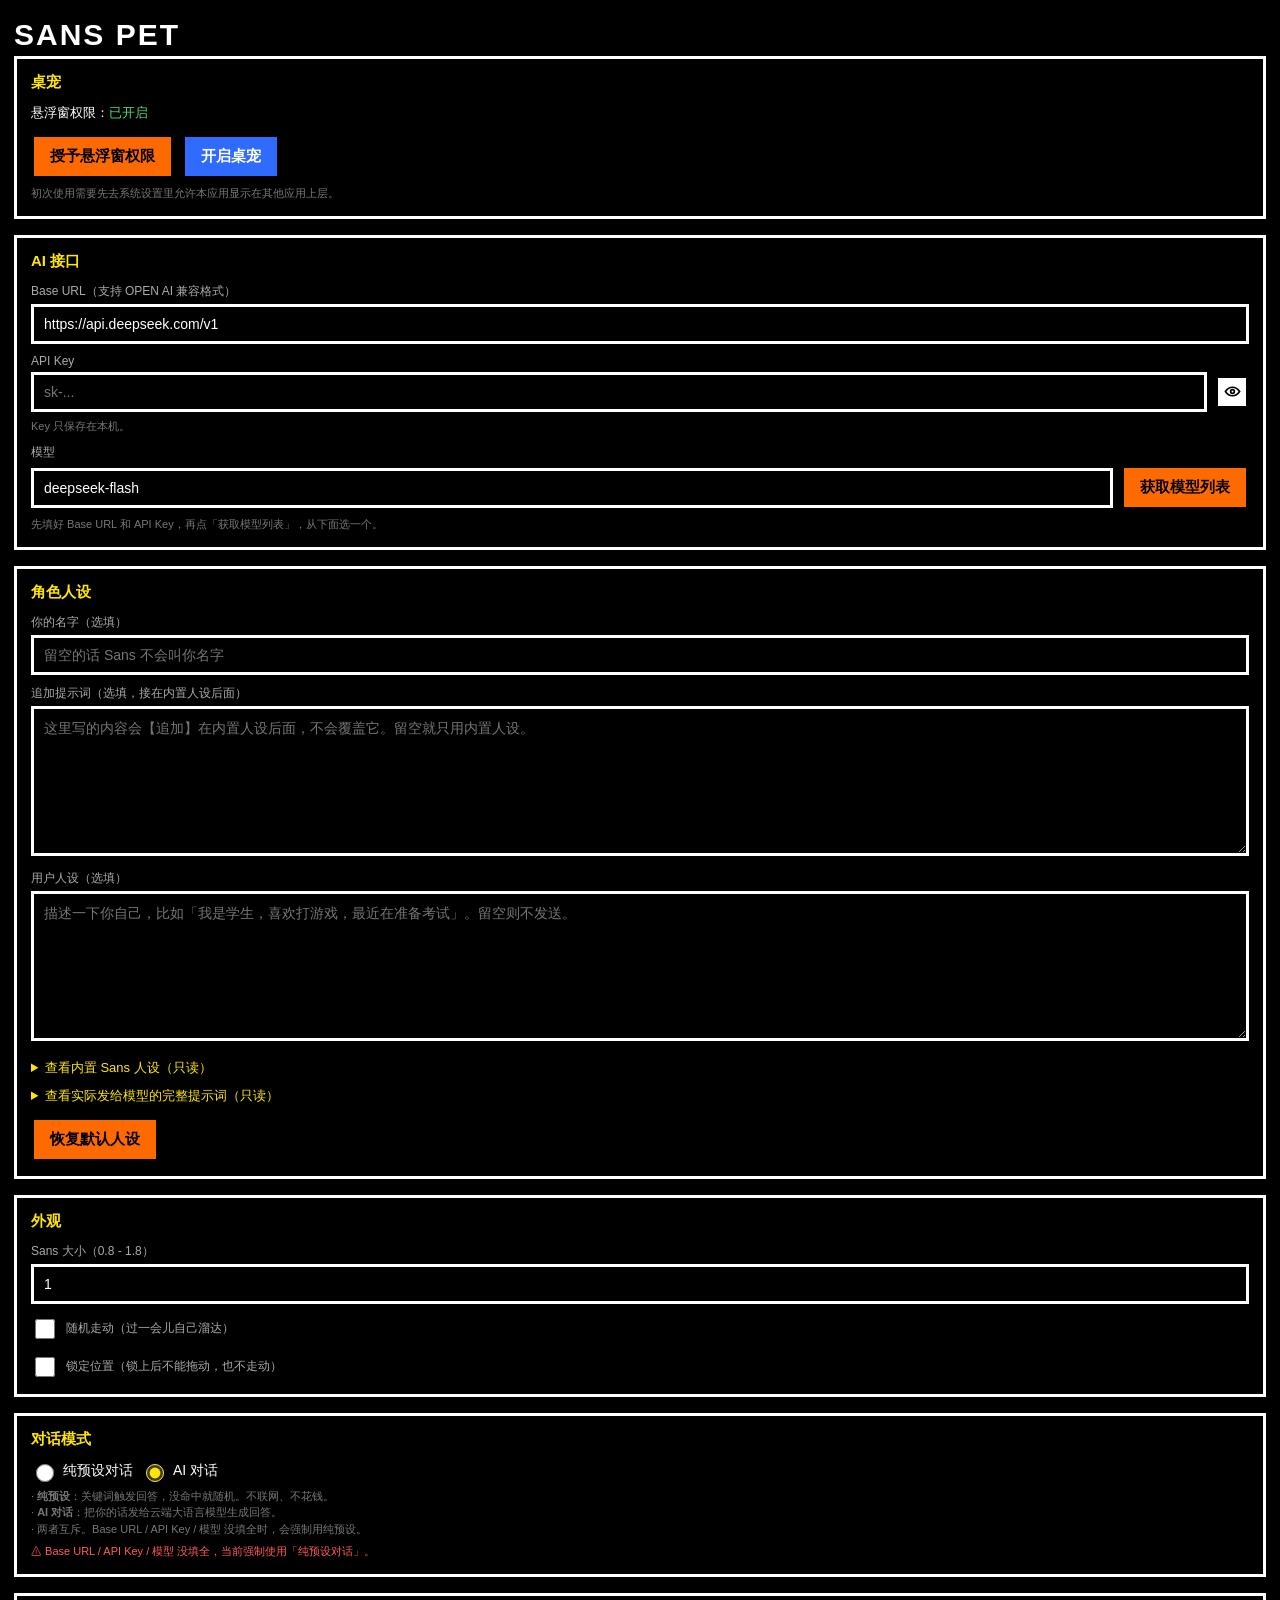
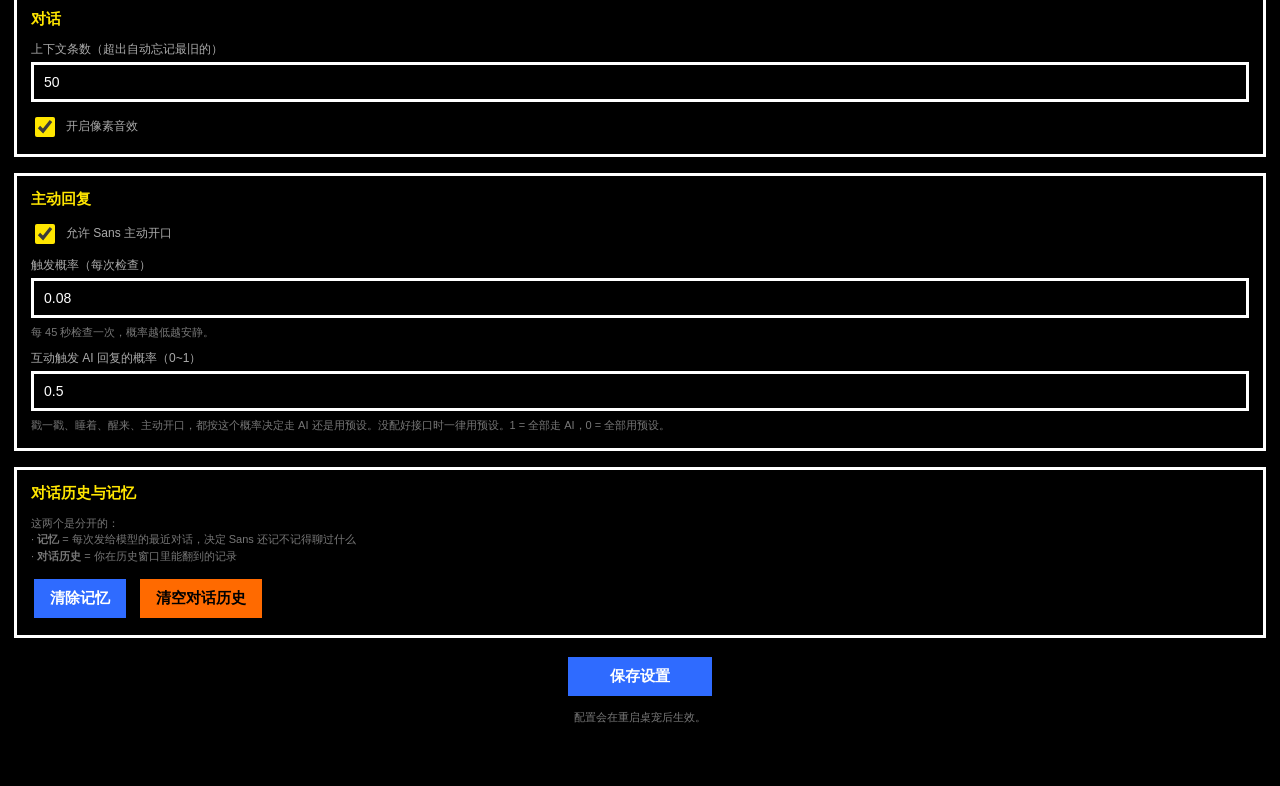
==== app/src/main/assets/index.html @ a6de65b8 "互动触发统一走同一概率（戳一戳/睡着/醒来/主动开口）；设置页文案调整：概率改名、删睡眠说明、Base URL 与提示词文案、纯预设与AI对话说明" ====
<!doctype html>
<html lang="zh-CN">
<head>
<meta charset="utf-8">
<meta name="viewport" content="width=device-width,initial-scale=1">
<title>SansPet 设置</title>
<link rel="stylesheet" href="style.css">
<style>
  html { height: 100%; }
  body {
    background: var(--black); color: var(--white);
    min-height: 100%;
    overflow-y: auto;
    -webkit-overflow-scrolling: touch;
    padding: 18px 14px calc(60px + env(safe-area-inset-bottom));
  }
  h1 { font-size: 30px; margin: 0 0 4px; letter-spacing: 2px; }
  .sub { color: #888; font-size: 12px; margin-bottom: 22px; }
  section { border: 3px solid var(--white); padding: 14px; margin-bottom: 16px; }
  section h2 { font-size: 15px; margin: 0 0 12px; color: var(--yellow); }
  label { display: block; font-size: 12px; color: #aaa; margin: 10px 0 4px; }
  input[type=text], input[type=password], input[type=number], textarea, select {
    width: 100%; background: #000; color: var(--white);
    border: 3px solid var(--white); border-radius: 0;
    font-family: inherit; font-size: 14px; padding: 9px 10px; outline: none;
  }
  textarea { min-height: 150px; resize: vertical; line-height: 1.5; }
  .row { display: flex; gap: 8px; align-items: center; margin-top: 12px; flex-wrap: wrap; }
  .status { font-size: 13px; }
  .ok { color: #4ade80; }
  .bad { color: #ff5c5c; }
  .hint { color: #777; font-size: 11px; margin-top: 6px; line-height: 1.5; }
  .checkbox { display: flex; align-items: center; gap: 8px; margin-top: 12px; font-size: 14px; }
  .checkbox input { width: 20px; height: 20px; accent-color: var(--yellow); }
  /* 用 CSS 打码，不用 type=password，避免调起安全键盘 */
  .masked { -webkit-text-security: disc; }
</style>
</head>
<body>

<h1>SANS PET</h1>

<section>
  <h2>桌宠</h2>
  <div class="status">悬浮窗权限：<span id="permStatus">检查中…</span></div>
  <div class="row">
    <button id="btnPerm" class="brutal-btn orange">授予悬浮窗权限</button>
    <button id="btnToggle" class="brutal-btn blue">开启桌宠</button>
  </div>
  <div class="hint">初次使用需要先去系统设置里允许本应用显示在其他应用上层。</div>
</section>

<section>
  <h2>AI 接口</h2>
  <label>Base URL（支持 OPEN AI 兼容格式）</label>
  <input id="baseUrl" type="text" placeholder="https://api.deepseek.com/v1">
  <label>API Key</label>
  <div class="row" style="margin-top:0">
    <input id="apiKey" class="masked" type="text" placeholder="sk-..." autocomplete="off" autocapitalize="off" spellcheck="false" style="flex:1;min-width:120px">
    <button id="btnKeyToggle" class="icon-btn" title="显示/隐藏"><img id="iconKeyToggle" src="icons/eye.svg" alt="显示"></button>
  </div>
  <div class="hint">Key 只保存在本机。</div>
  <label>模型</label>
  <div class="row" style="margin-top:0">
    <input id="model" type="text" list="models" placeholder="deepseek-flash" style="flex:1;min-width:140px">
    <button id="btnModels" class="brutal-btn orange">获取模型列表</button>
  </div>
  <datalist id="models">
    <option value="deepseek-flash"></option>
    <option value="deepseek-chat"></option>
    <option value="deepseek-reasoner"></option>
    <option value="gpt-4o-mini"></option>
    <option value="gpt-4o"></option>
    <option value="qwen-plus"></option>
    <option value="glm-4-flash"></option>
  </datalist>
  <select id="modelSelect" class="hidden" size="6" style="margin-top:10px"></select>
  <div class="hint">先填好 Base URL 和 API Key，再点「获取模型列表」，从下面选一个。</div>

</section>

<section>
  <h2>角色人设</h2>
  <label>你的名字（选填）</label>
  <input id="userName" type="text" placeholder="留空的话 Sans 不会叫你名字">
  <label>追加提示词（选填，接在内置人设后面）</label>
  <textarea id="systemPrompt" placeholder="这里写的内容会【追加】在内置人设后面，不会覆盖它。留空就只用内置人设。"></textarea>
  <label>用户人设（选填）</label>
  <textarea id="userPersona" placeholder="描述一下你自己，比如「我是学生，喜欢打游戏，最近在准备考试」。留空则不发送。"></textarea>

  <details style="margin-top:14px">
    <summary style="cursor:pointer;color:var(--yellow);font-size:13px">查看内置 Sans 人设（只读）</summary>
    <textarea id="builtinPrompt" readonly style="margin-top:10px;color:#aaa"></textarea>
  </details>
  <details style="margin-top:10px">
    <summary style="cursor:pointer;color:var(--yellow);font-size:13px">查看实际发给模型的完整提示词（只读）</summary>
    <textarea id="fullPrompt" readonly style="margin-top:10px;color:#aaa;min-height:220px"></textarea>
  </details>
  <div class="row">
    <button id="btnResetPrompt" class="brutal-btn orange">恢复默认人设</button>
  </div>
</section>

<section>
  <h2>外观</h2>
  <label>Sans 大小（0.8 - 1.8）</label>
  <input id="petScale" type="number" min="0.8" max="1.8" step="0.1">
  <div class="checkbox"><input id="walkEnabled" type="checkbox"><label for="walkEnabled" style="margin:0">随机走动（过一会儿自己溜达）</label></div>
  <div class="checkbox"><input id="lockPosition" type="checkbox"><label for="lockPosition" style="margin:0">锁定位置（锁上后不能拖动，也不走动）</label></div>

</section>

<section>
  <h2>对话模式</h2>
  <div class="row" style="margin-top:0">
    <label style="display:flex;align-items:center;gap:6px;margin:0;color:var(--white);font-size:14px">
      <input type="radio" name="chatMode" value="preset" style="width:18px;height:18px;accent-color:var(--yellow)"> 纯预设对话
    </label>
    <label style="display:flex;align-items:center;gap:6px;margin:0;color:var(--white);font-size:14px">
      <input type="radio" name="chatMode" value="ai" style="width:18px;height:18px;accent-color:var(--yellow)"> AI 对话
    </label>
  </div>
  <div class="hint">
    · <b>纯预设</b>：关键词触发回答，没命中就随机。不联网、不花钱。<br>
    · <b>AI 对话</b>：把你的话发给云端大语言模型生成回答。<br>
    · 两者互斥。Base URL / API Key / 模型 没填全时，会强制用纯预设。
  </div>
  <div id="aiModeWarn" class="hint" style="color:#ff5c5c"></div>
</section>

<section>
  <h2>对话</h2>
  <label>上下文条数（超出自动忘记最旧的）</label>
  <input id="contextLimit" type="number" min="4" max="100" step="2">
  <div class="checkbox"><input id="sound" type="checkbox"><label for="sound" style="margin:0">开启像素音效</label></div>
</section>

<section>
  <h2>主动回复</h2>
  <div class="checkbox"><input id="proactive" type="checkbox"><label for="proactive" style="margin:0">允许 Sans 主动开口</label></div>
  <label>触发概率（每次检查）</label>
  <input id="proactiveRate" type="number" min="0" max="1" step="0.01">
  <div class="hint">每 45 秒检查一次，概率越低越安静。</div>
  <label>互动触发 AI 回复的概率（0~1）</label>
  <input id="pokeLlmRate" type="number" min="0" max="1" step="0.05">
  <div class="hint">戳一戳、睡着、醒来、主动开口，都按这个概率决定走 AI 还是用预设。没配好接口时一律用预设。1 = 全部走 AI，0 = 全部用预设。</div>
</section>

<section>
  <h2>对话历史与记忆</h2>
  <div class="hint">
    这两个是分开的：<br>
    · <b>记忆</b> = 每次发给模型的最近对话，决定 Sans 还记不记得聊过什么<br>
    · <b>对话历史</b> = 你在历史窗口里能翻到的记录
  </div>
  <div class="row">
    <button id="btnClearMemory" class="brutal-btn blue">清除记忆</button>
    <button id="btnClear" class="brutal-btn orange">清空对话历史</button>
  </div>
</section>

<div class="row" style="justify-content:center">
  <button id="btnSave" class="brutal-btn blue" style="min-width:150px">保存设置</button>
</div>
<div class="hint" style="text-align:center;margin-top:10px">配置会在重启桌宠后生效。</div>

<script src="persona.js"></script>
<script src="bridge.js"></script>
<script src="app.js"></script>
</body>
</html>
---- app/src/main/assets/style.css ----
/* ---------- 字体 ---------- */

/* Sans 对话字体：中文 + 拉丁 + 数字，全都是原作那套 */
@font-face {
  font-family: 'SansDialog';
  src: url('fonts/sanschinese.ttf') format('truetype');
  font-display: swap;
}

/* 应用默认字体：其它所有文字都用它 */
@font-face {
  font-family: 'AppUI';
  src: url('fonts/PUTUI-Regular.ttf') format('truetype');
  font-display: swap;
}

:root {
  --black: #000000;
  --white: #ffffff;
  --blue: #2f6bff;
  --yellow: #ffe600;
  --orange: #ff6a00;
  --purple: #8b3dff;

  /* Sans 对话：sanschinese 一套搞定 */
  --font-dialog: 'SansDialog', cursive;
  /* 其它所有文字：PUTUI */
  --font-ui: 'AppUI', sans-serif;
}

* { box-sizing: border-box; -webkit-tap-highlight-color: transparent; }

html, body {
  margin: 0;
  padding: 0;
  background: transparent;
  font-family: var(--font-ui);
}

/* ---------- UT 对话框（Sans 对话字体） ---------- */
.ut-box {
  background: var(--black);
  border: 3px solid var(--white);
  border-radius: 0;
  color: var(--white);
  padding: 12px 14px;
  font-family: var(--font-dialog);
  font-size: 16px;
  line-height: 1.6;
  letter-spacing: 0.5px;
  box-shadow: none;
}

.ut-box .hint {
  text-align: right;
  opacity: 0.9;
  animation: blink 1s steps(2, start) infinite;
}

@keyframes blink { to { visibility: hidden; } }

.hidden { display: none !important; }

/* ---------- 粗野新丑按钮 ---------- */
.brutal-btn {
  background: var(--yellow);
  color: var(--black);
  border: 3px solid var(--black);
  box-shadow: 5px 5px 0 var(--black);
  font-family: var(--font-ui);
  font-weight: bold;
  font-size: 15px;
  padding: 10px 16px;
  cursor: pointer;
}
.brutal-btn:active { transform: translate(3px, 3px); box-shadow: 2px 2px 0 var(--black); }
.brutal-btn.blue { background: var(--blue); color: var(--white); }
.brutal-btn.orange { background: var(--orange); color: var(--black); }

.icon-btn {
  width: 34px; height: 34px;
  padding: 0;
  background: var(--white);
  border: 3px solid var(--black);
  cursor: pointer;
  display: flex; align-items: center; justify-content: center;
}
.icon-btn img { width: 17px; height: 17px; display: block; }
.icon-btn:active { transform: translate(2px, 2px); }
.icon-btn.small { width: 26px; height: 26px; border-width: 2px; }
.icon-btn.small img { width: 13px; height: 13px; }
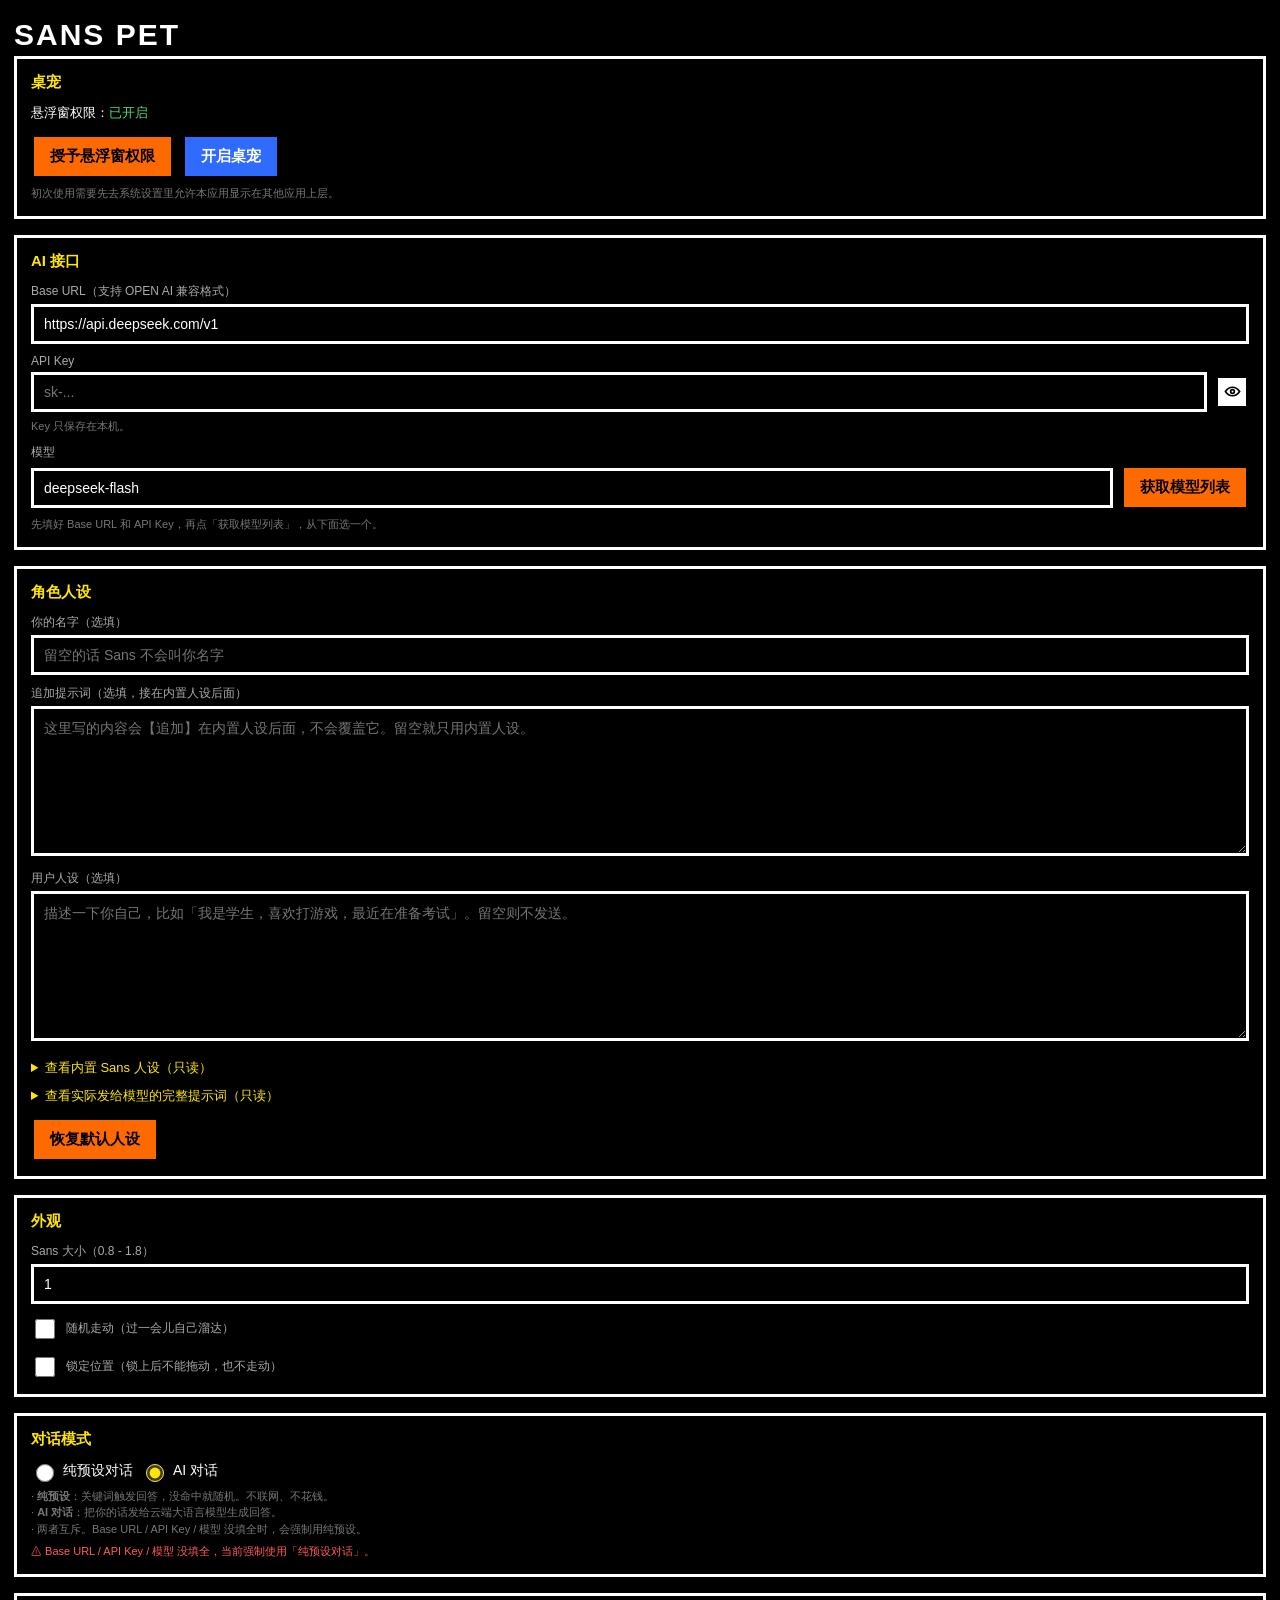
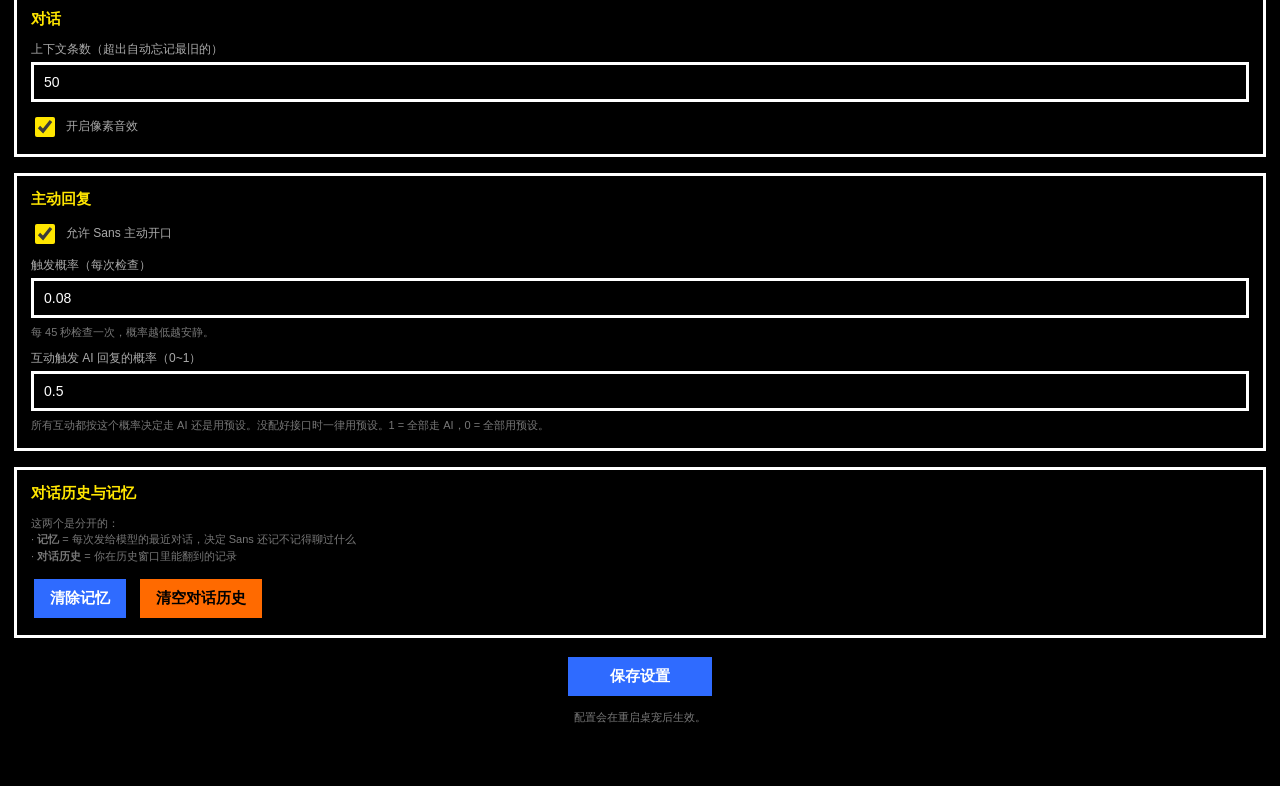
==== commit 4021a3ca: "文案：互动概率说明改为「所有互动都按这个概率决定走 AI 还是用预设」" ====
--- a/app/src/main/assets/index.html
+++ b/app/src/main/assets/index.html
@@ -143,7 +143,7 @@
   <div class="hint">每 45 秒检查一次，概率越低越安静。</div>
   <label>互动触发 AI 回复的概率（0~1）</label>
   <input id="pokeLlmRate" type="number" min="0" max="1" step="0.05">
-  <div class="hint">戳一戳、睡着、醒来、主动开口，都按这个概率决定走 AI 还是用预设。没配好接口时一律用预设。1 = 全部走 AI，0 = 全部用预设。</div>
+  <div class="hint">所有互动都按这个概率决定走 AI 还是用预设。没配好接口时一律用预设。1 = 全部走 AI，0 = 全部用预设。</div>
 </section>
 
 <section>
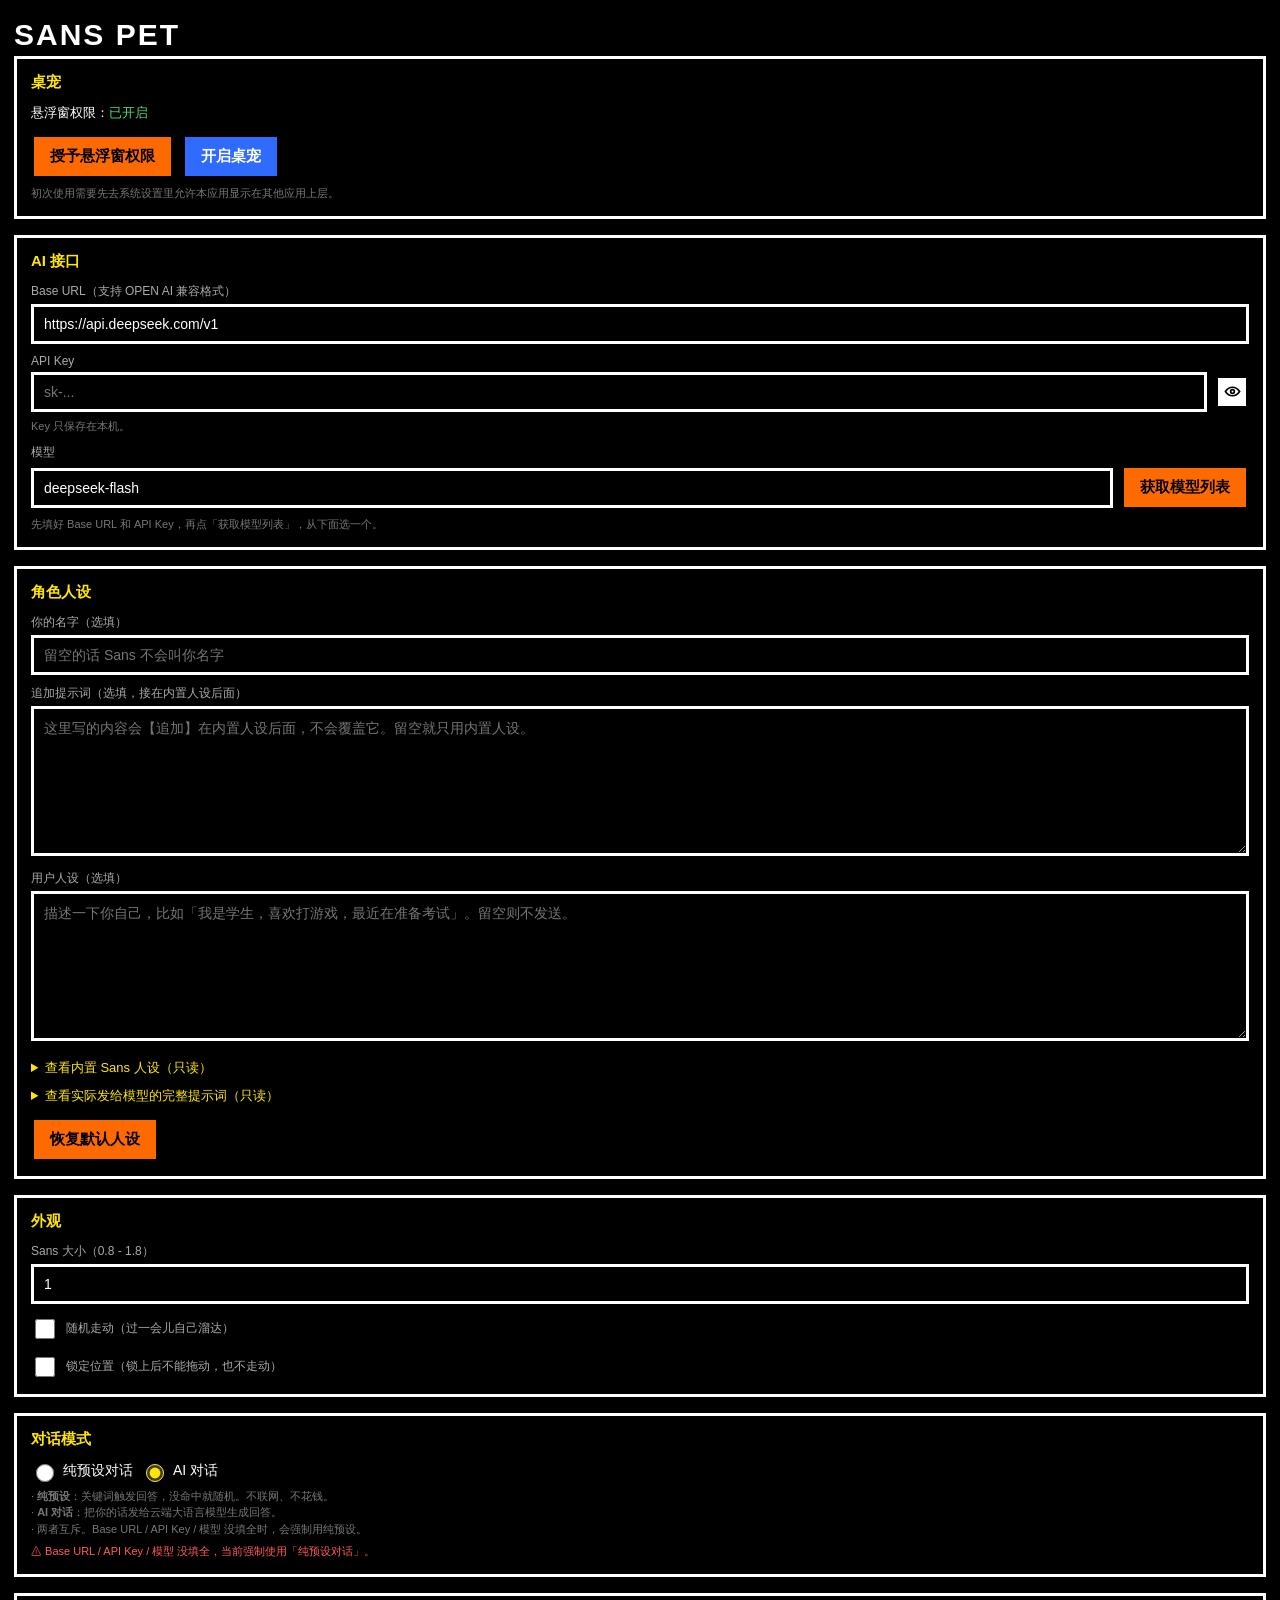
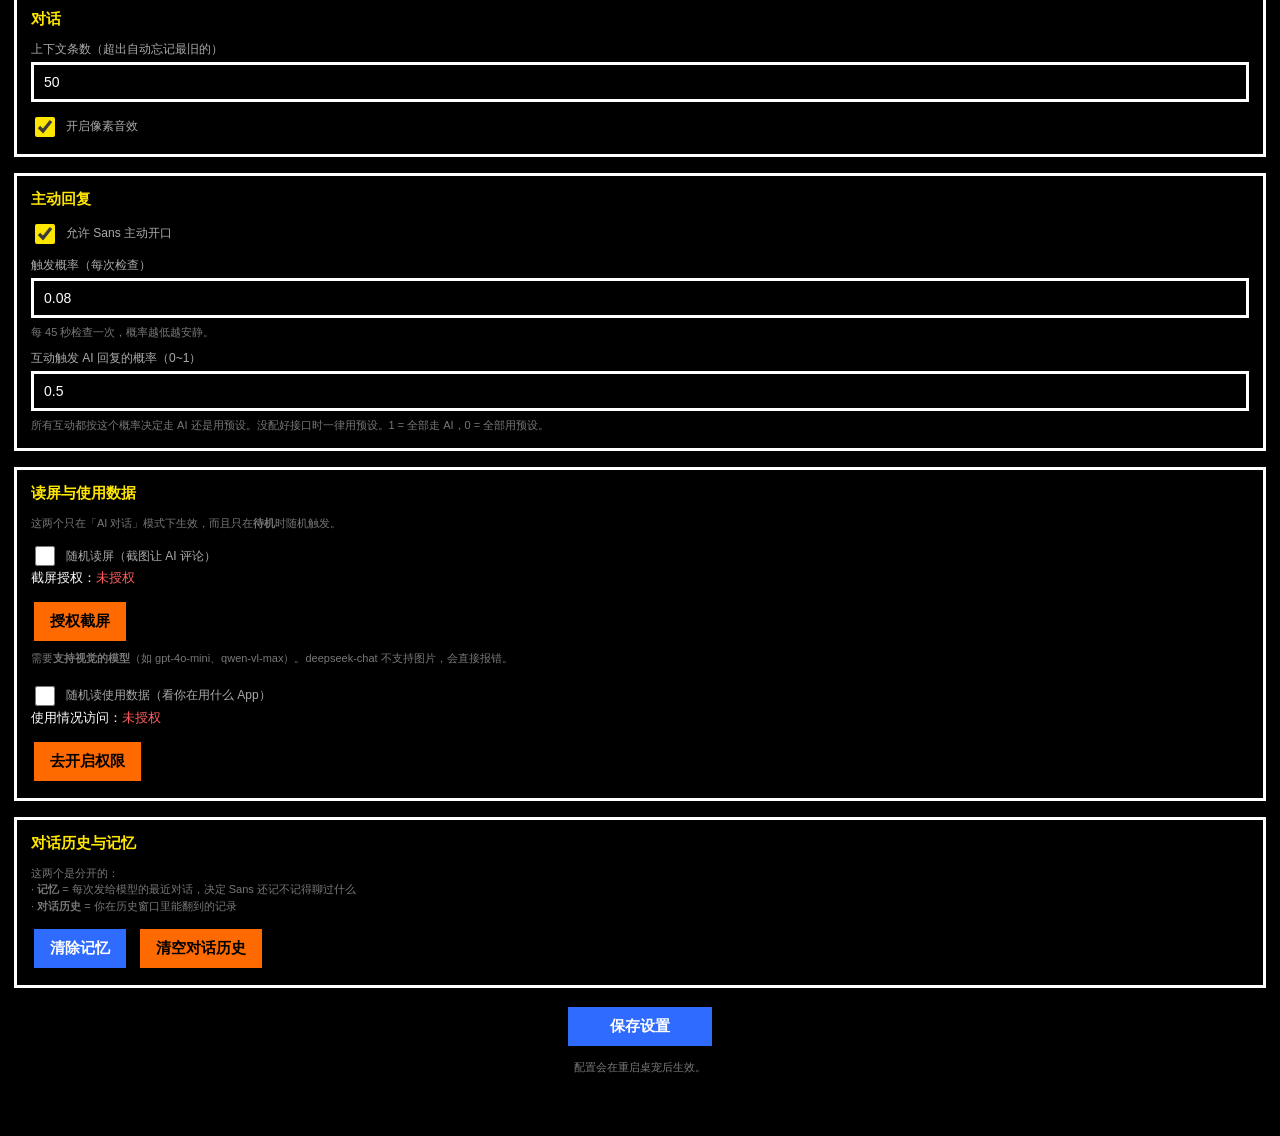
==== commit 04e75193: "新增读屏与使用数据两个待机子状态：MediaProjection 静默截图 + UsageStatsManager 读取使用记录，走视觉模型评论；对话框等比缩小30%、输入条与对话框等宽；窗口同步缩小" ====
--- a/app/src/main/assets/index.html
+++ b/app/src/main/assets/index.html
@@ -147,6 +147,20 @@
 </section>
 
 <section>
+  <h2>读屏与使用数据</h2>
+  <div class="hint">这两个只在「AI 对话」模式下生效，而且只在<b>待机</b>时随机触发。</div>
+
+  <div class="checkbox" style="margin-top:12px"><input id="screenRead" type="checkbox"><label for="screenRead" style="margin:0">随机读屏（截图让 AI 评论）</label></div>
+  <div class="status">截屏授权：<span id="captureStatus">检查中…</span></div>
+  <div class="row"><button id="btnCapture" class="brutal-btn orange">授权截屏</button></div>
+  <div class="hint">需要<b>支持视觉的模型</b>（如 gpt-4o-mini、qwen-vl-max）。deepseek-chat 不支持图片，会直接报错。</div>
+
+  <div class="checkbox" style="margin-top:16px"><input id="usageRead" type="checkbox"><label for="usageRead" style="margin:0">随机读使用数据（看你在用什么 App）</label></div>
+  <div class="status">使用情况访问：<span id="usageStatus">检查中…</span></div>
+  <div class="row"><button id="btnUsage" class="brutal-btn orange">去开启权限</button></div>
+</section>
+
+<section>
   <h2>对话历史与记忆</h2>
   <div class="hint">
     这两个是分开的：<br>
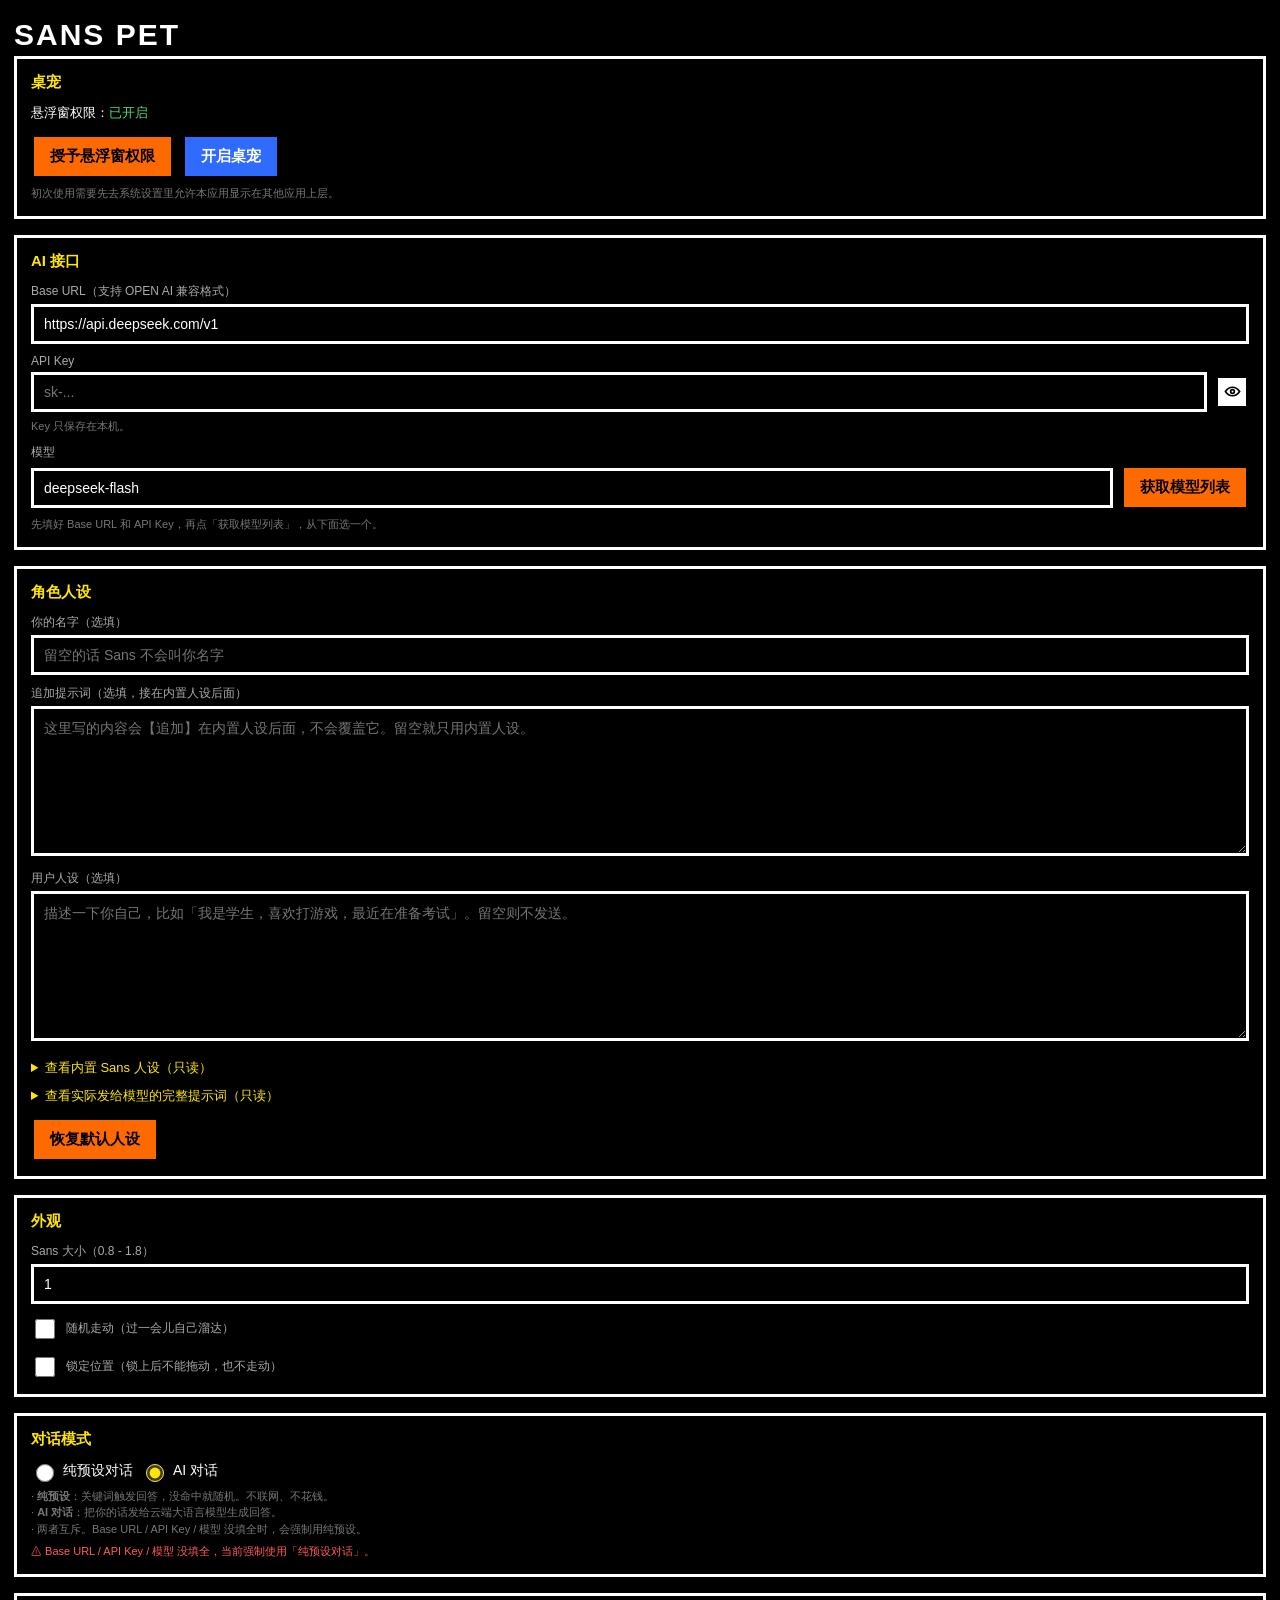
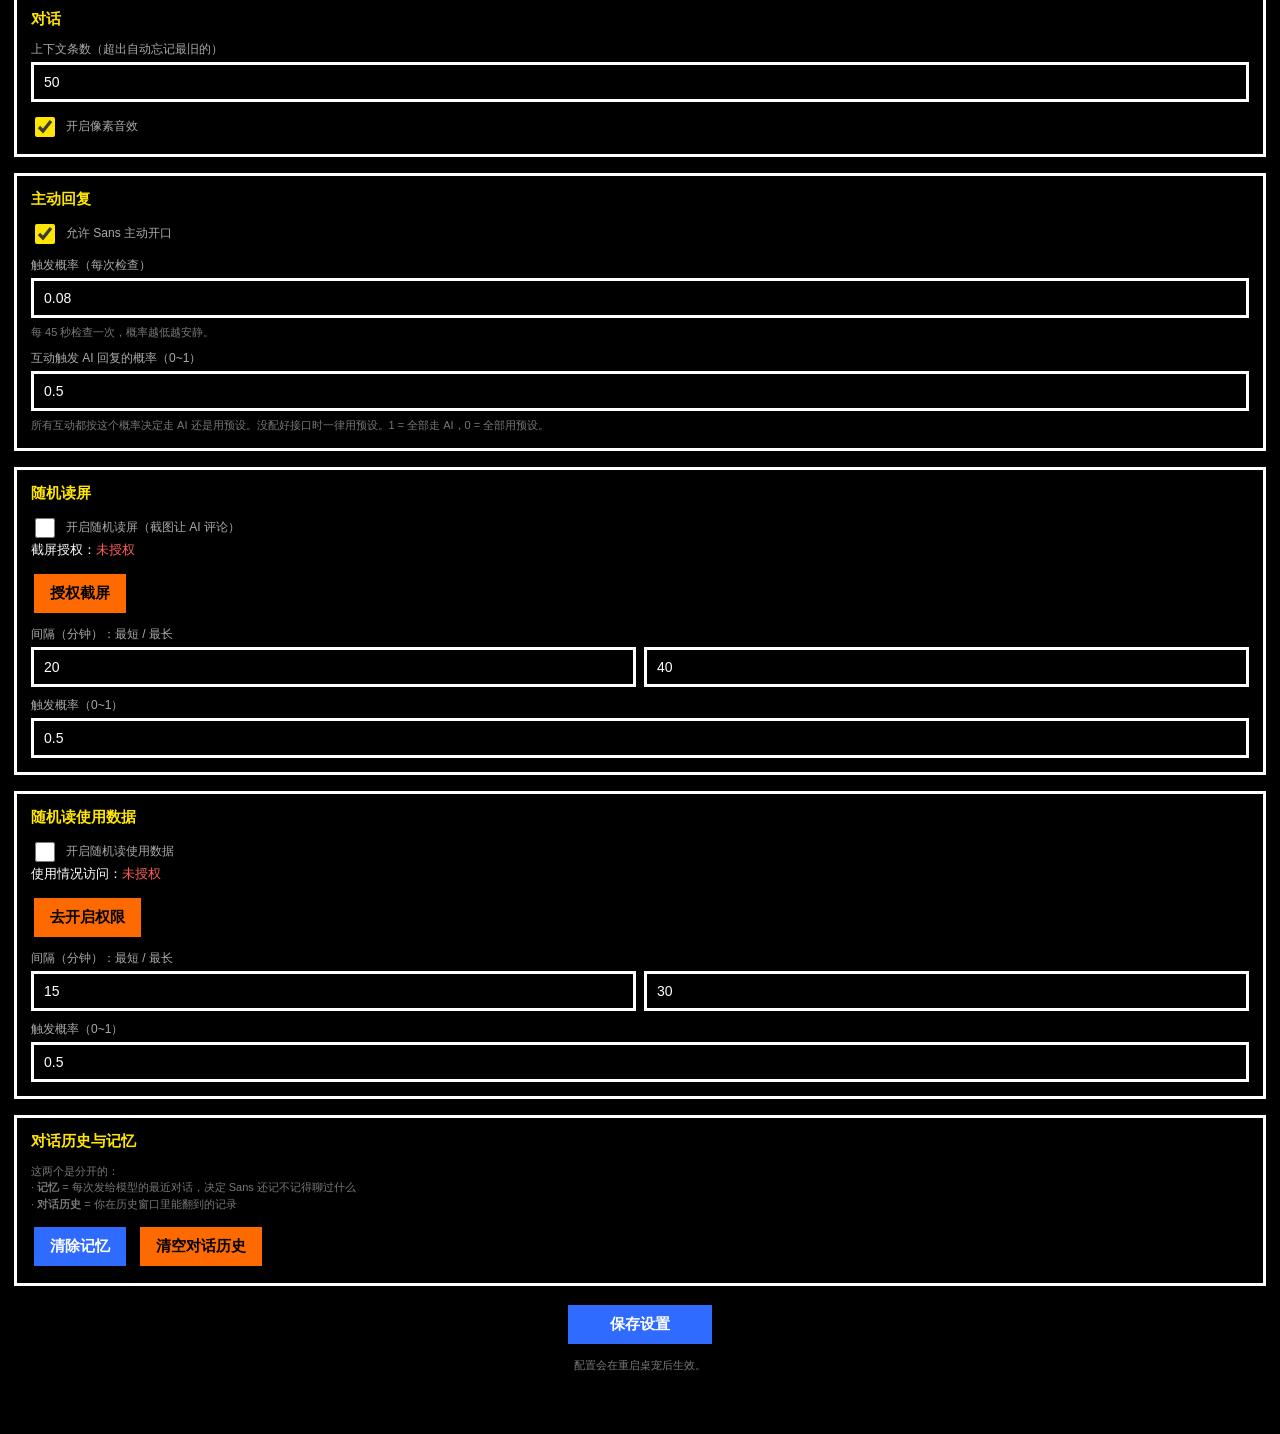
==== commit dd91292c: "读屏与使用数据各自可配间隔(1~180分钟)和触发概率；概率与排期移到原生；删掉灰色说明文案" ====
--- a/app/src/main/assets/index.html
+++ b/app/src/main/assets/index.html
@@ -147,17 +147,31 @@
 </section>
 
 <section>
-  <h2>读屏与使用数据</h2>
-  <div class="hint">这两个只在「AI 对话」模式下生效，而且只在<b>待机</b>时随机触发。</div>
-
-  <div class="checkbox" style="margin-top:12px"><input id="screenRead" type="checkbox"><label for="screenRead" style="margin:0">随机读屏（截图让 AI 评论）</label></div>
+  <h2>随机读屏</h2>
+  <div class="checkbox"><input id="screenRead" type="checkbox"><label for="screenRead" style="margin:0">开启随机读屏（截图让 AI 评论）</label></div>
   <div class="status">截屏授权：<span id="captureStatus">检查中…</span></div>
   <div class="row"><button id="btnCapture" class="brutal-btn orange">授权截屏</button></div>
-  <div class="hint">需要<b>支持视觉的模型</b>（如 gpt-4o-mini、qwen-vl-max）。deepseek-chat 不支持图片，会直接报错。</div>
+  <label>间隔（分钟）：最短 / 最长</label>
+  <div class="row" style="margin-top:0">
+    <input id="screenMinMinutes" type="number" min="1" max="180" step="1" style="flex:1">
+    <input id="screenMaxMinutes" type="number" min="1" max="180" step="1" style="flex:1">
+  </div>
+  <label>触发概率（0~1）</label>
+  <input id="screenChance" type="number" min="0" max="1" step="0.05">
+</section>
 
-  <div class="checkbox" style="margin-top:16px"><input id="usageRead" type="checkbox"><label for="usageRead" style="margin:0">随机读使用数据（看你在用什么 App）</label></div>
+<section>
+  <h2>随机读使用数据</h2>
+  <div class="checkbox"><input id="usageRead" type="checkbox"><label for="usageRead" style="margin:0">开启随机读使用数据</label></div>
   <div class="status">使用情况访问：<span id="usageStatus">检查中…</span></div>
   <div class="row"><button id="btnUsage" class="brutal-btn orange">去开启权限</button></div>
+  <label>间隔（分钟）：最短 / 最长</label>
+  <div class="row" style="margin-top:0">
+    <input id="usageMinMinutes" type="number" min="1" max="180" step="1" style="flex:1">
+    <input id="usageMaxMinutes" type="number" min="1" max="180" step="1" style="flex:1">
+  </div>
+  <label>触发概率（0~1）</label>
+  <input id="usageChance" type="number" min="0" max="1" step="0.05">
 </section>
 
 <section>
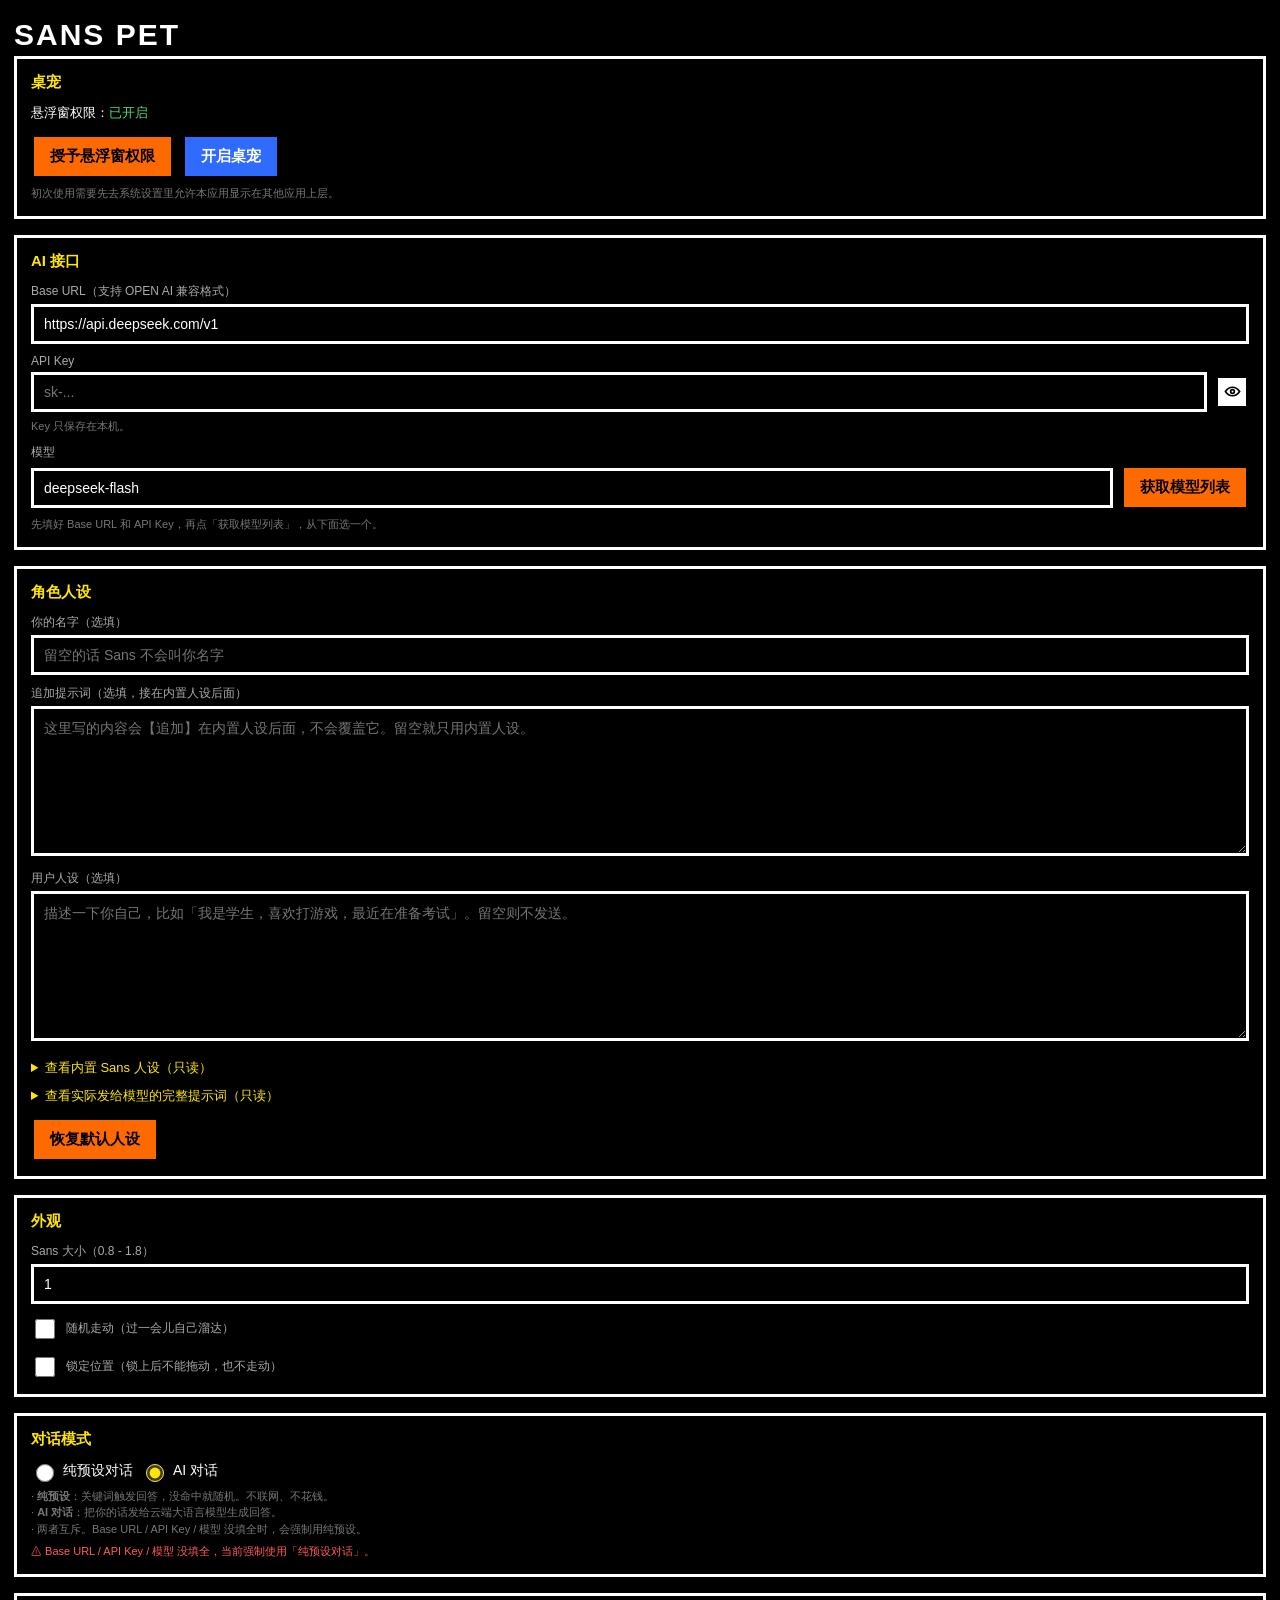
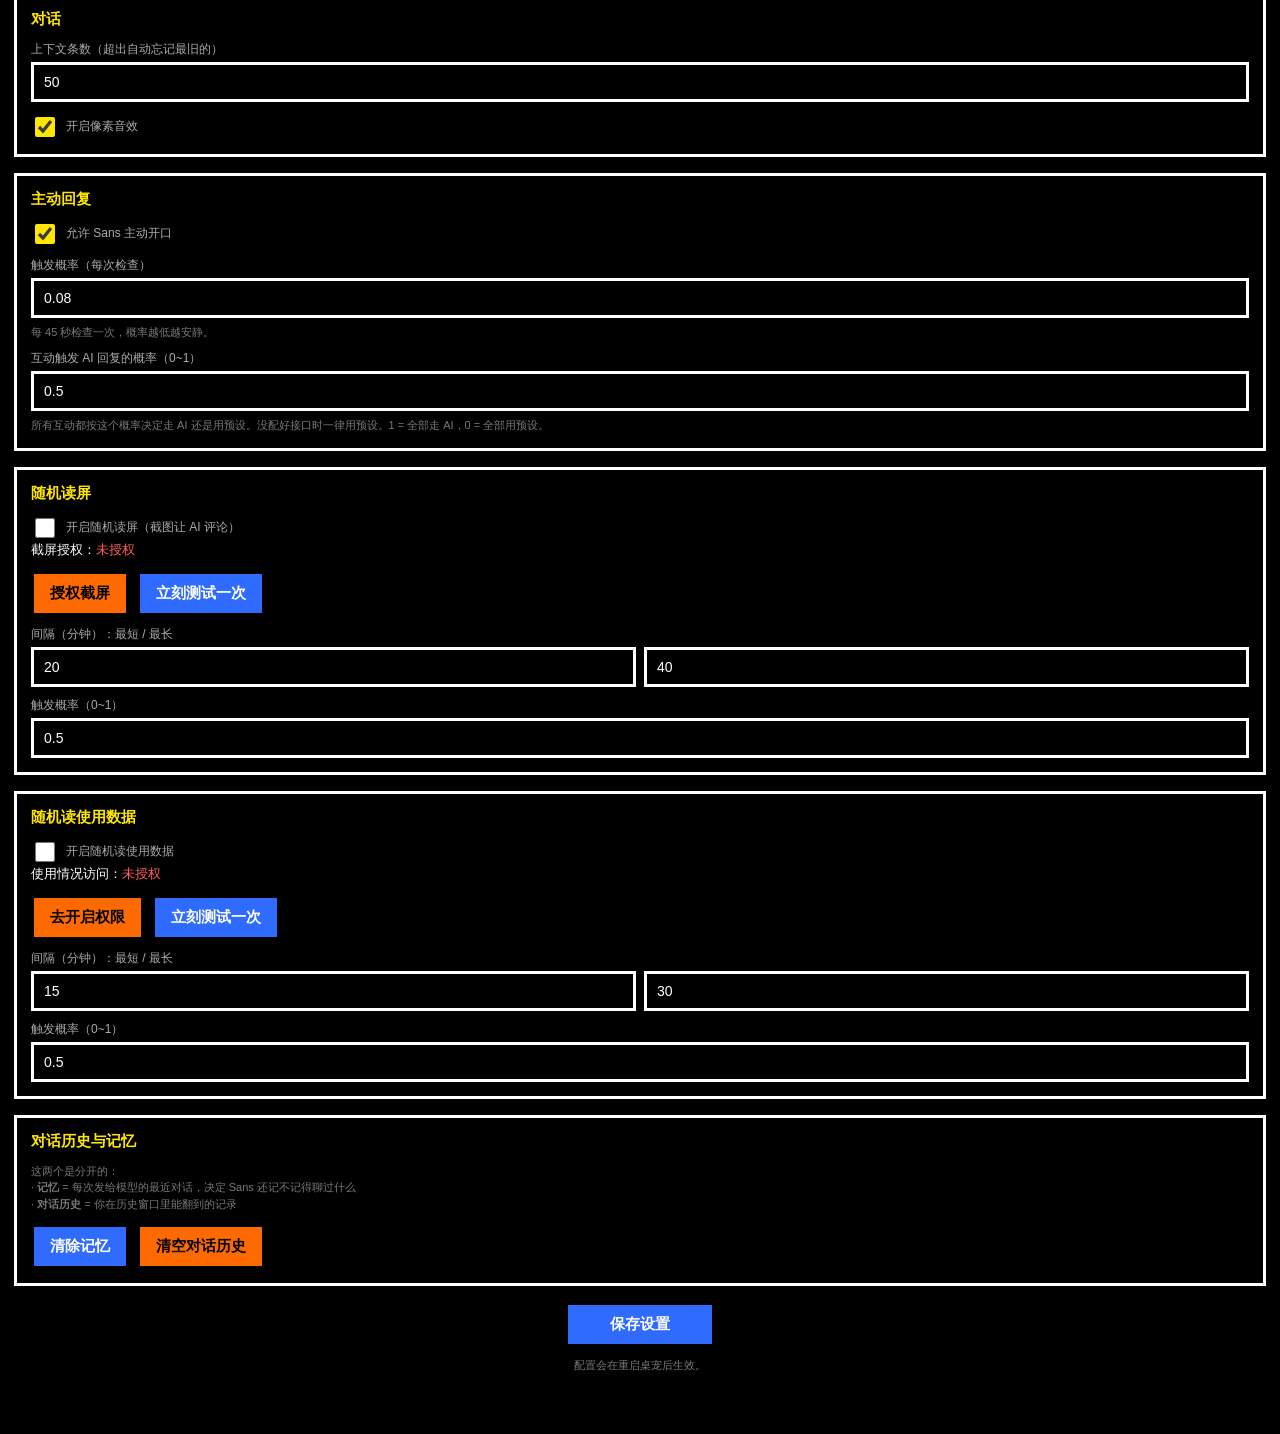
==== commit a81ef3b4: "读屏功能可诊断：新增「立刻测试一次」按钮；不满足条件/截图失败/AI失败都会弹提示；10秒超时保护避免卡住" ====
--- a/app/src/main/assets/index.html
+++ b/app/src/main/assets/index.html
@@ -150,7 +150,10 @@
   <h2>随机读屏</h2>
   <div class="checkbox"><input id="screenRead" type="checkbox"><label for="screenRead" style="margin:0">开启随机读屏（截图让 AI 评论）</label></div>
   <div class="status">截屏授权：<span id="captureStatus">检查中…</span></div>
-  <div class="row"><button id="btnCapture" class="brutal-btn orange">授权截屏</button></div>
+  <div class="row">
+    <button id="btnCapture" class="brutal-btn orange">授权截屏</button>
+    <button id="btnTestScreen" class="brutal-btn blue">立刻测试一次</button>
+  </div>
   <label>间隔（分钟）：最短 / 最长</label>
   <div class="row" style="margin-top:0">
     <input id="screenMinMinutes" type="number" min="1" max="180" step="1" style="flex:1">
@@ -164,7 +167,10 @@
   <h2>随机读使用数据</h2>
   <div class="checkbox"><input id="usageRead" type="checkbox"><label for="usageRead" style="margin:0">开启随机读使用数据</label></div>
   <div class="status">使用情况访问：<span id="usageStatus">检查中…</span></div>
-  <div class="row"><button id="btnUsage" class="brutal-btn orange">去开启权限</button></div>
+  <div class="row">
+    <button id="btnUsage" class="brutal-btn orange">去开启权限</button>
+    <button id="btnTestUsage" class="brutal-btn blue">立刻测试一次</button>
+  </div>
   <label>间隔（分钟）：最短 / 最长</label>
   <div class="row" style="margin-top:0">
     <input id="usageMinMinutes" type="number" min="1" max="180" step="1" style="flex:1">
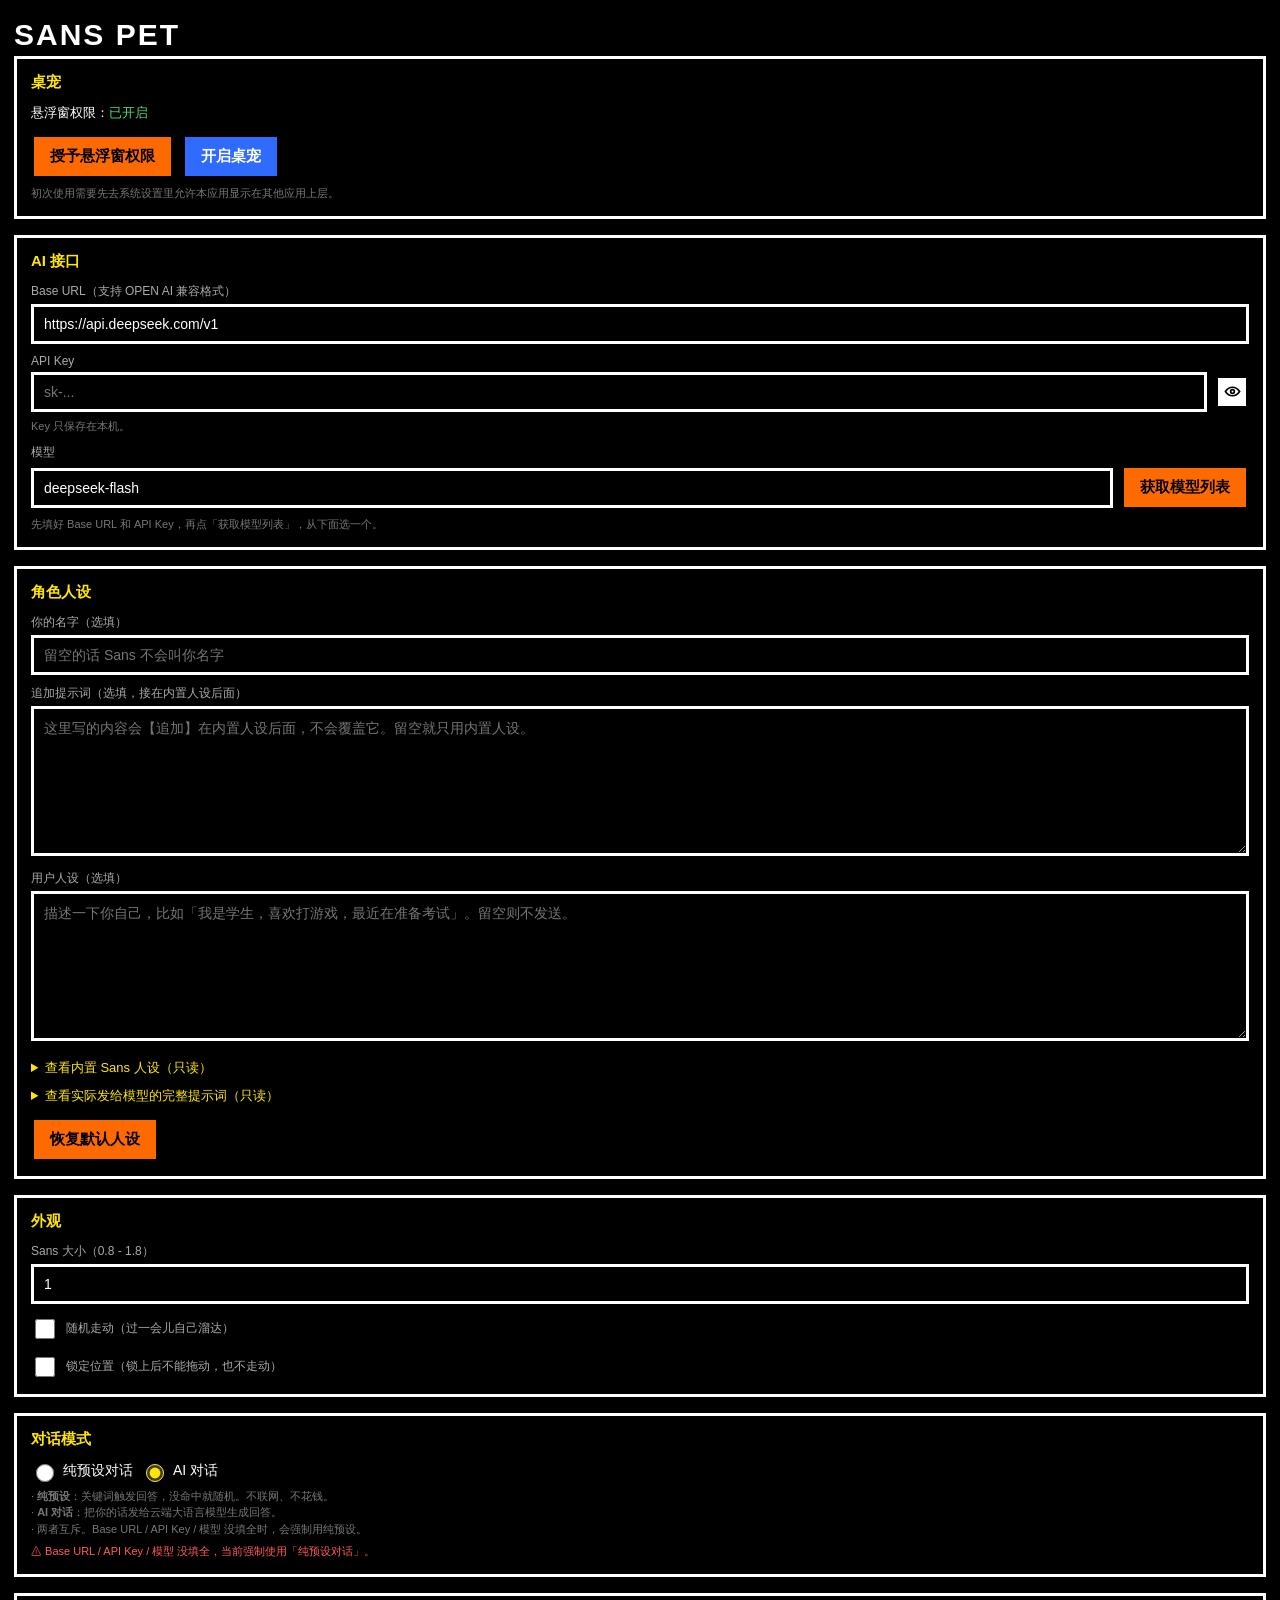
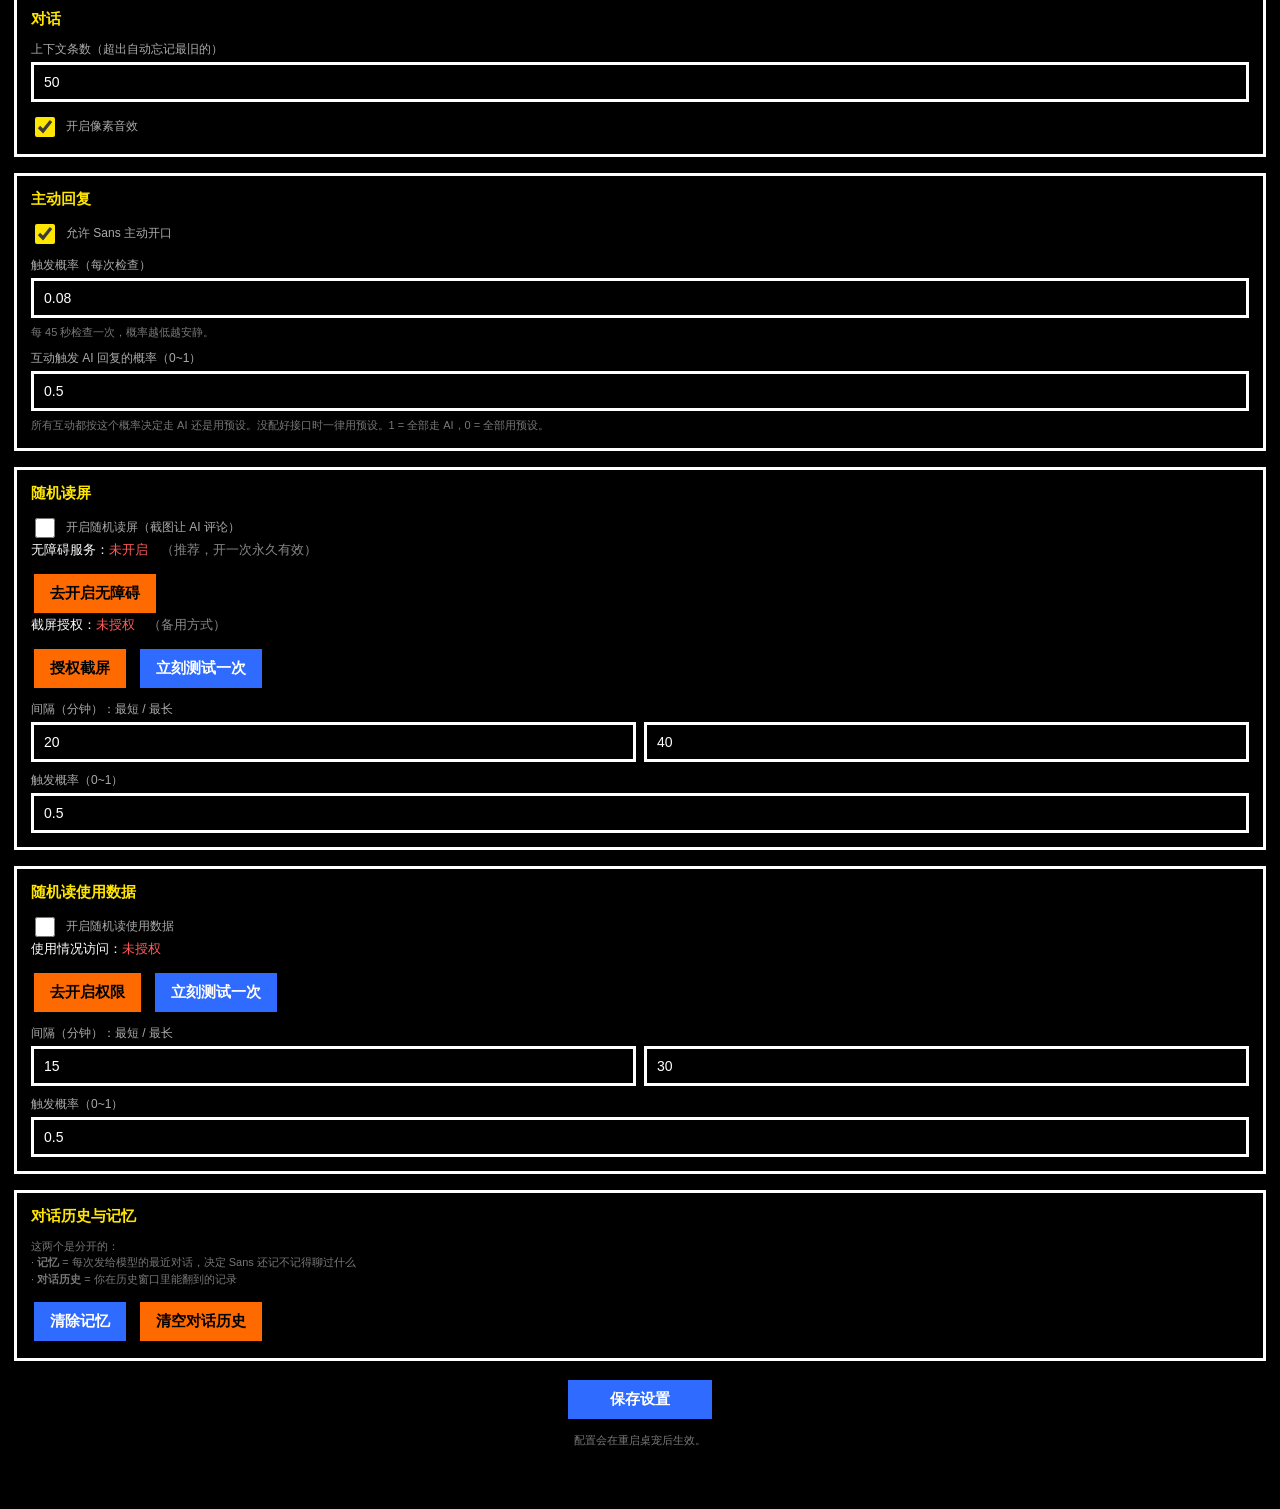
==== commit ddb3978c: "读屏改用无障碍服务 takeScreenshot（开一次永久有效，不再过期）；MediaProjection 保留为备用；设置页显示两种授权状态与失败原因" ====
--- a/app/src/main/assets/index.html
+++ b/app/src/main/assets/index.html
@@ -149,7 +149,10 @@
 <section>
   <h2>随机读屏</h2>
   <div class="checkbox"><input id="screenRead" type="checkbox"><label for="screenRead" style="margin:0">开启随机读屏（截图让 AI 评论）</label></div>
-  <div class="status">截屏授权：<span id="captureStatus">检查中…</span></div>
+  <div class="status">无障碍服务：<span id="accStatus">检查中…</span>　<span style="color:#888">（推荐，开一次永久有效）</span></div>
+  <div class="row"><button id="btnAcc" class="brutal-btn orange">去开启无障碍</button></div>
+  <div class="status">截屏授权：<span id="captureStatus">检查中…</span>　<span style="color:#888">（备用方式）</span></div>
+  <div class="hint" id="captureError" style="color:#ff5c5c;word-break:break-all"></div>
   <div class="row">
     <button id="btnCapture" class="brutal-btn orange">授权截屏</button>
     <button id="btnTestScreen" class="brutal-btn blue">立刻测试一次</button>
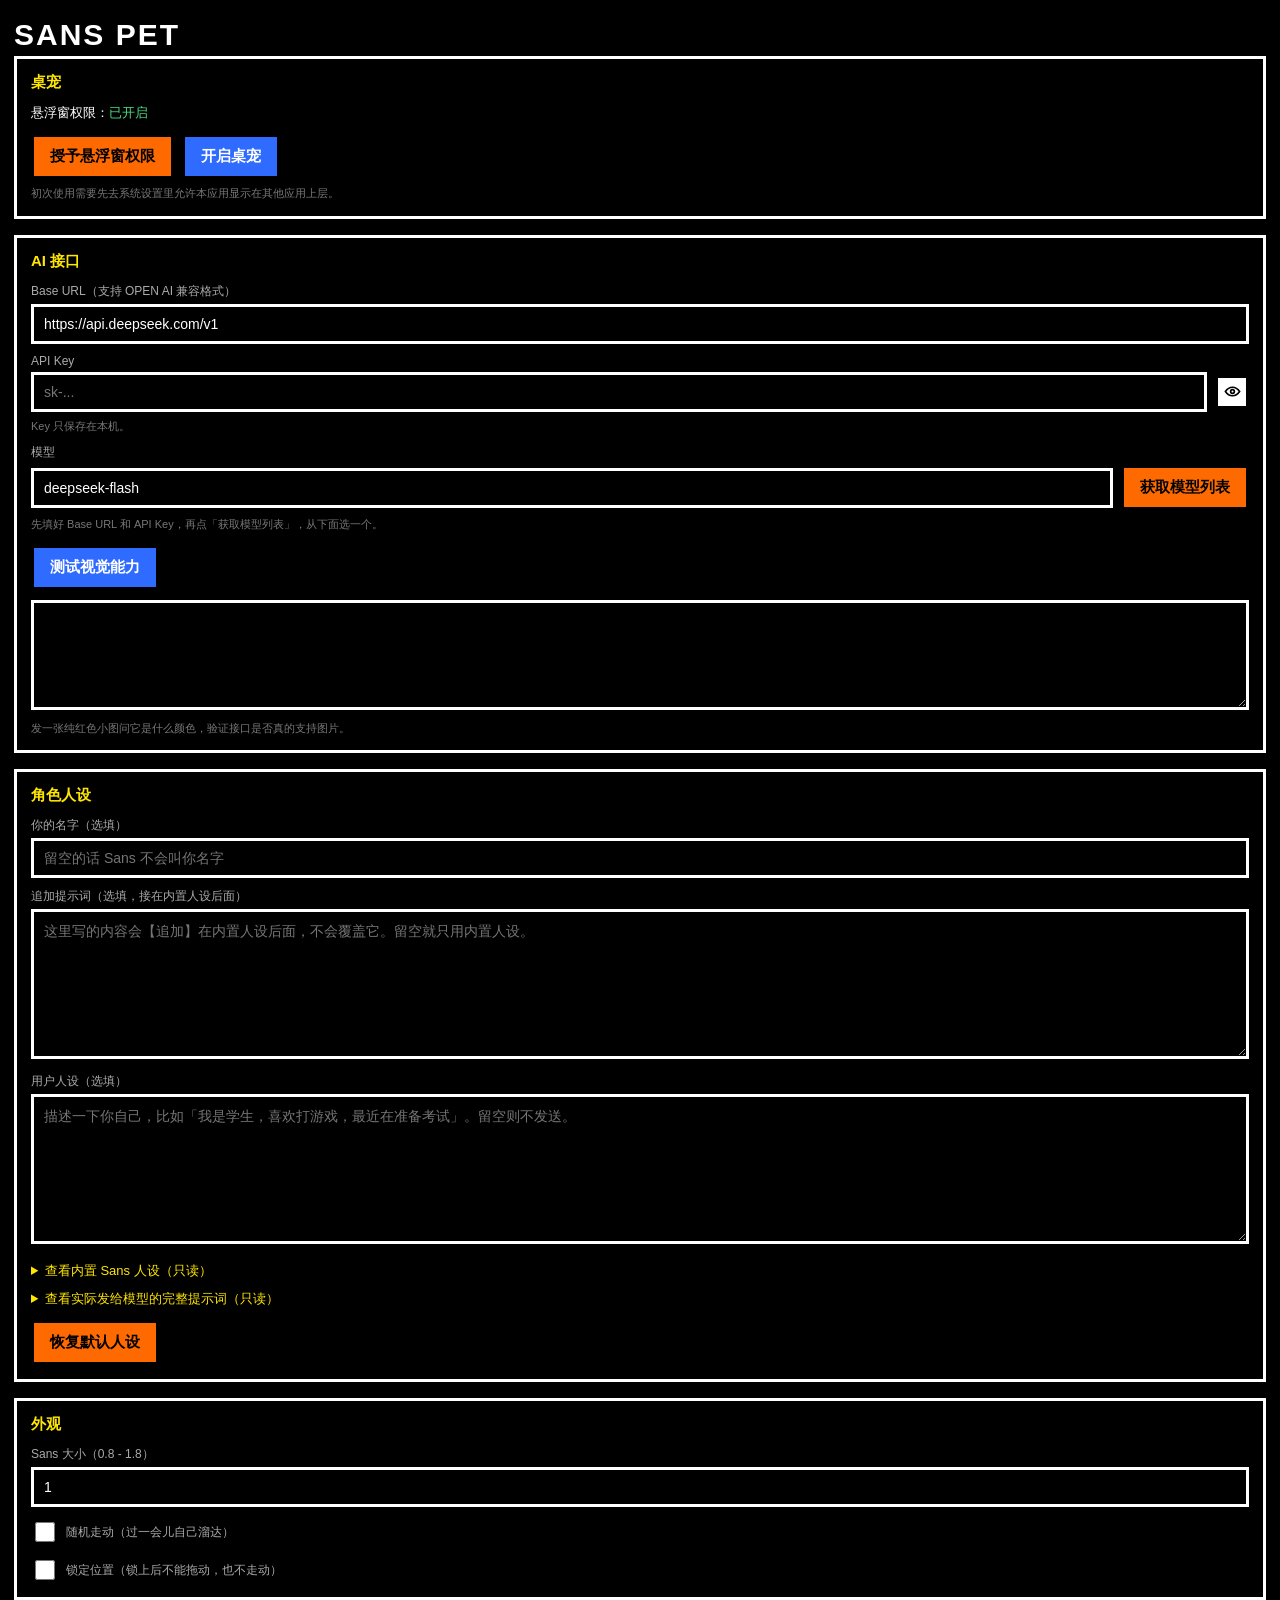
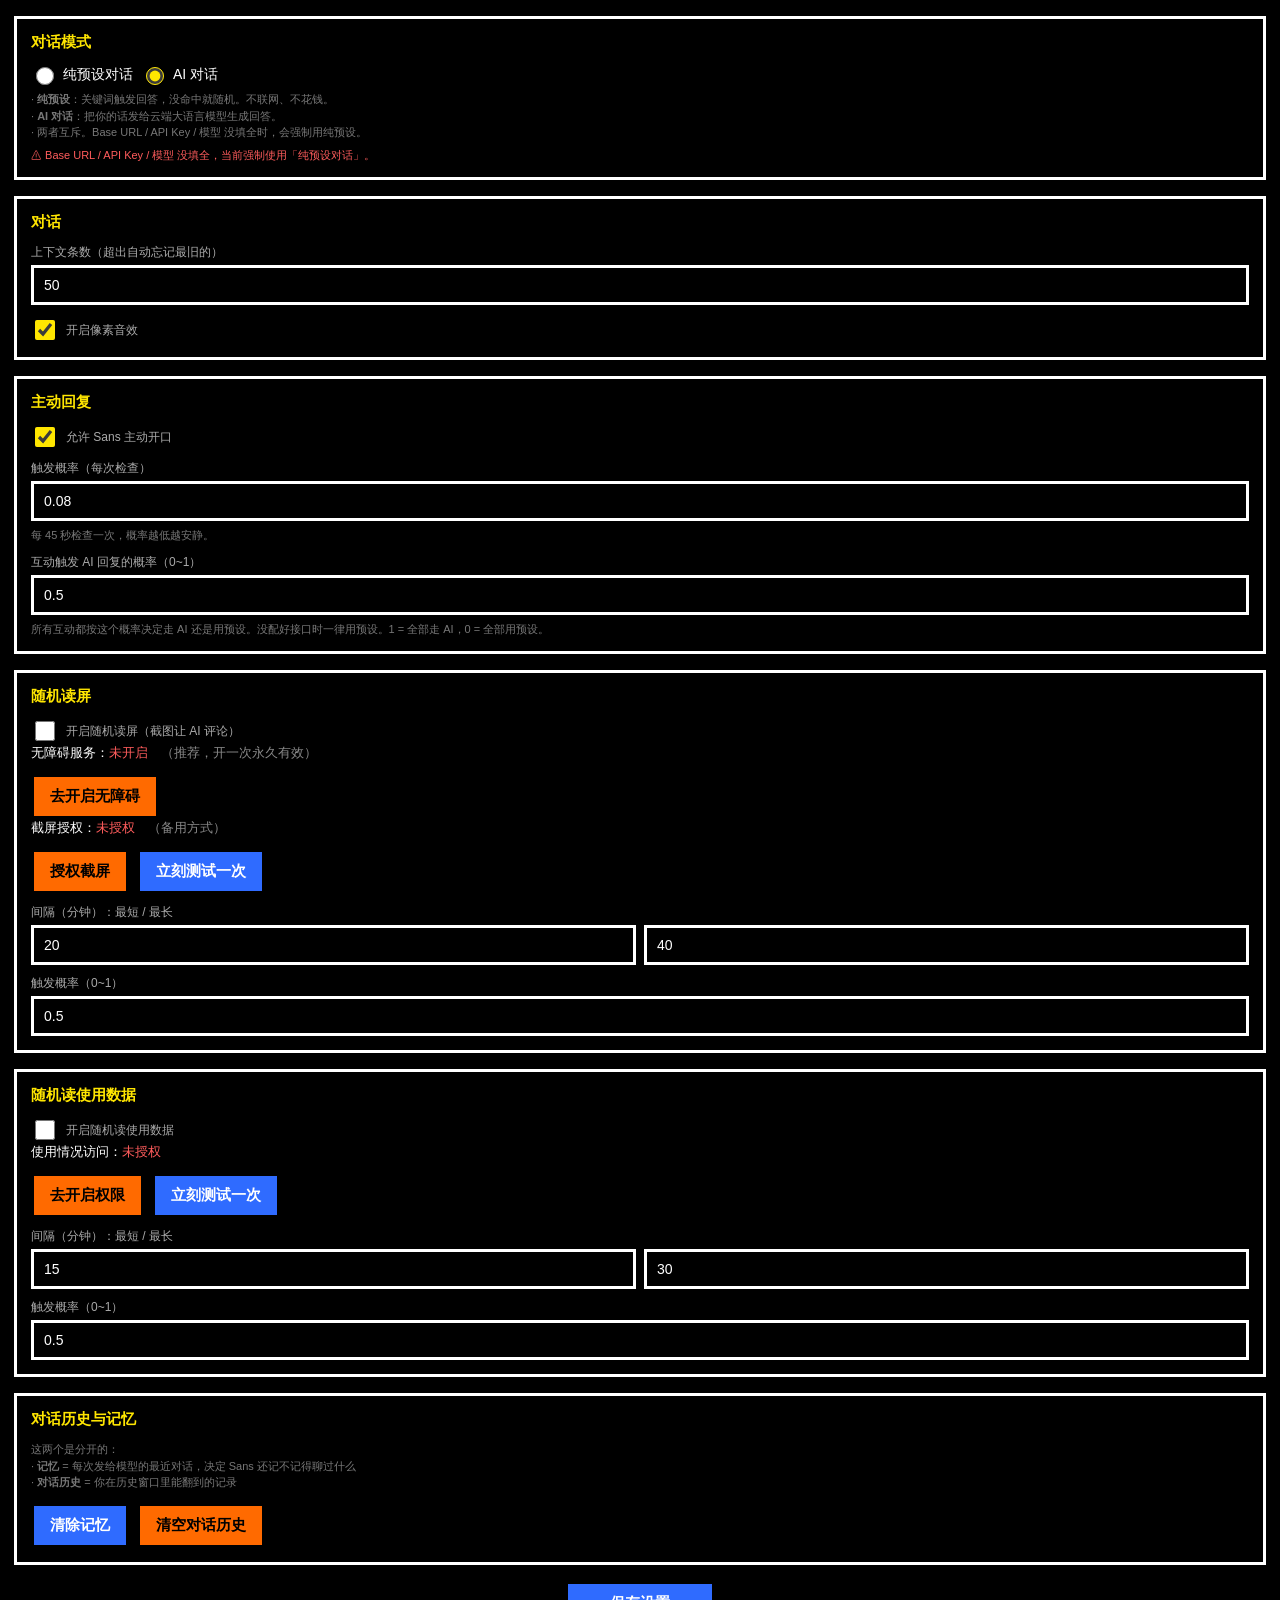
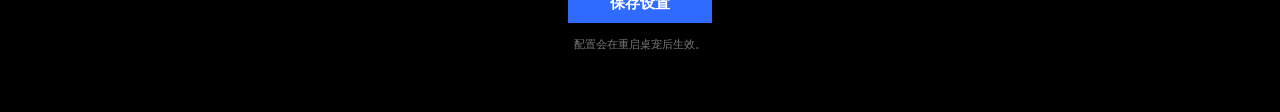
==== commit 0f1217dd: "新增「测试视觉能力」自检：发一张纯红小图验证接口是否支持图片，原始响应直接显示在设置页" ====
--- a/app/src/main/assets/index.html
+++ b/app/src/main/assets/index.html
@@ -76,6 +76,11 @@
   </datalist>
   <select id="modelSelect" class="hidden" size="6" style="margin-top:10px"></select>
   <div class="hint">先填好 Base URL 和 API Key，再点「获取模型列表」，从下面选一个。</div>
+  <div class="row">
+    <button id="btnTestVision" class="brutal-btn blue">测试视觉能力</button>
+  </div>
+  <textarea id="visionResult" readonly style="min-height:110px;color:#aaa;margin-top:10px"></textarea>
+  <div class="hint">发一张纯红色小图问它是什么颜色，验证接口是否真的支持图片。</div>
 
 </section>
 
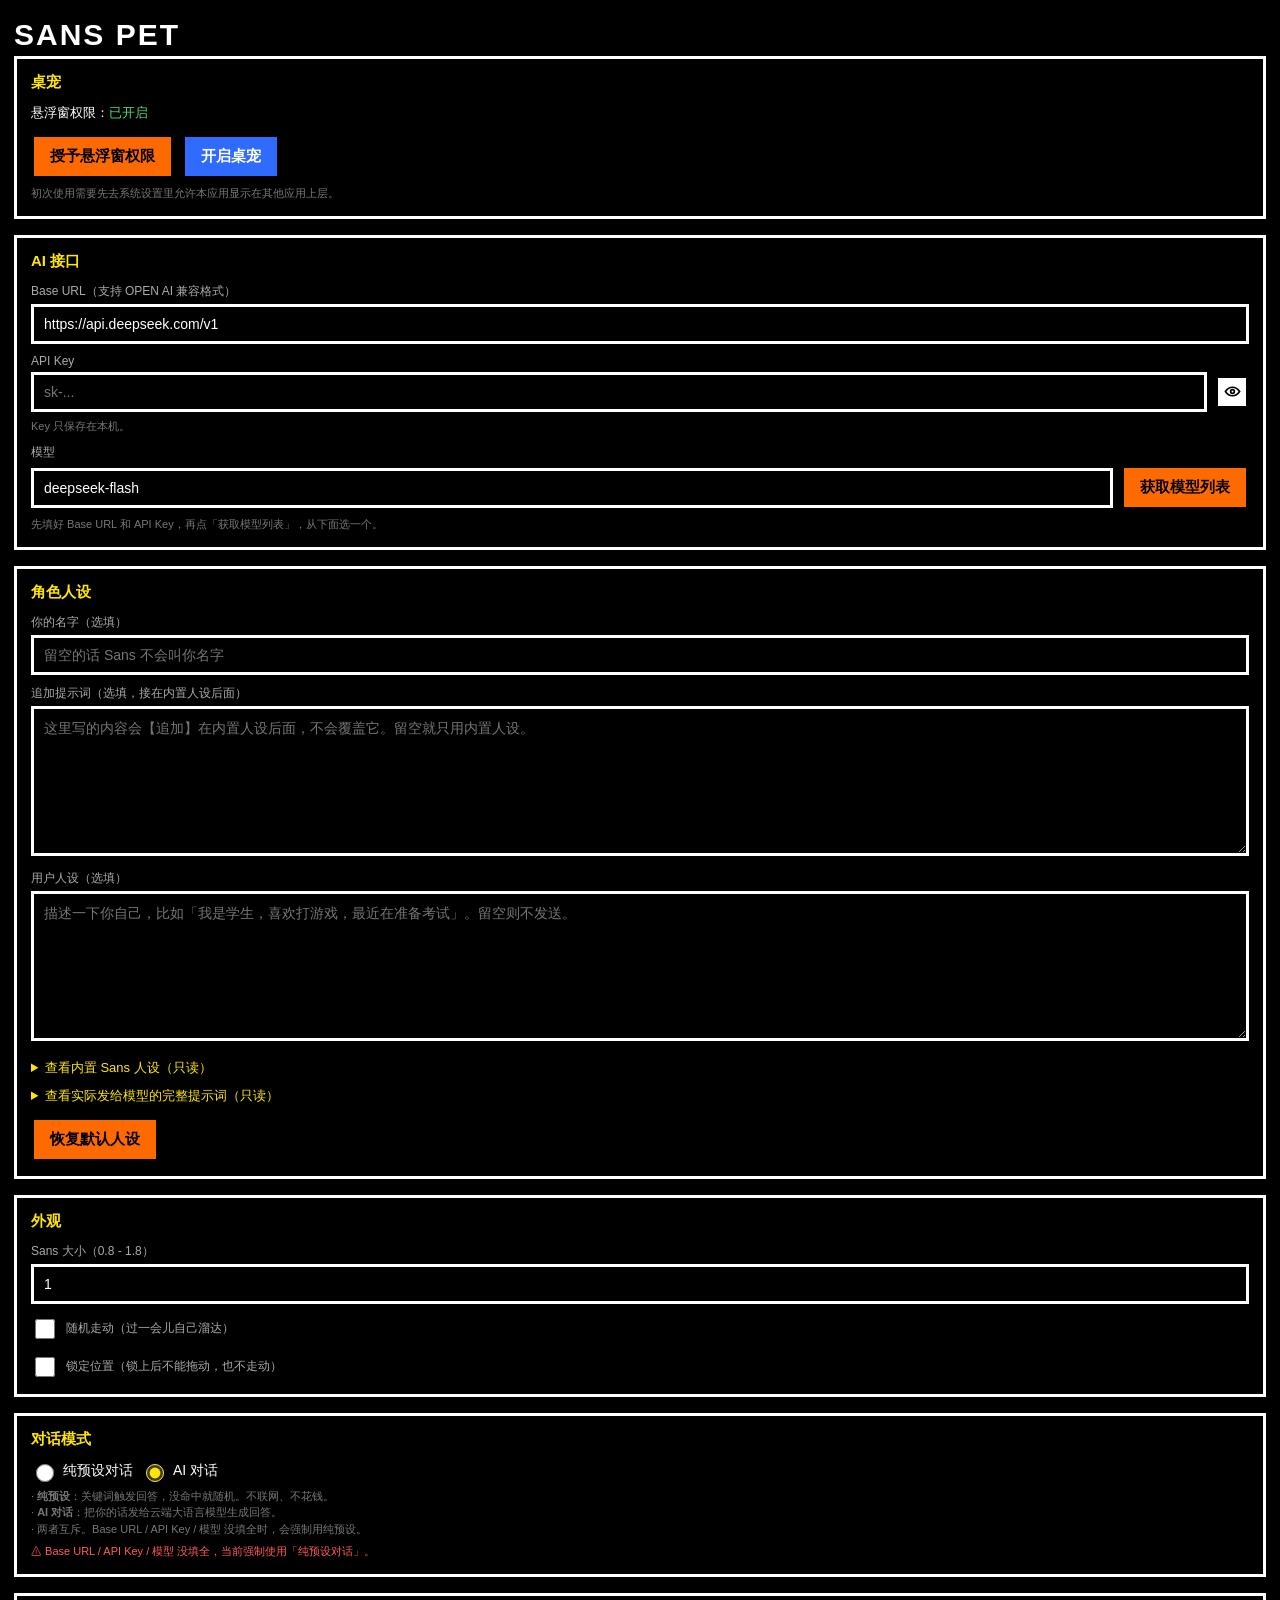
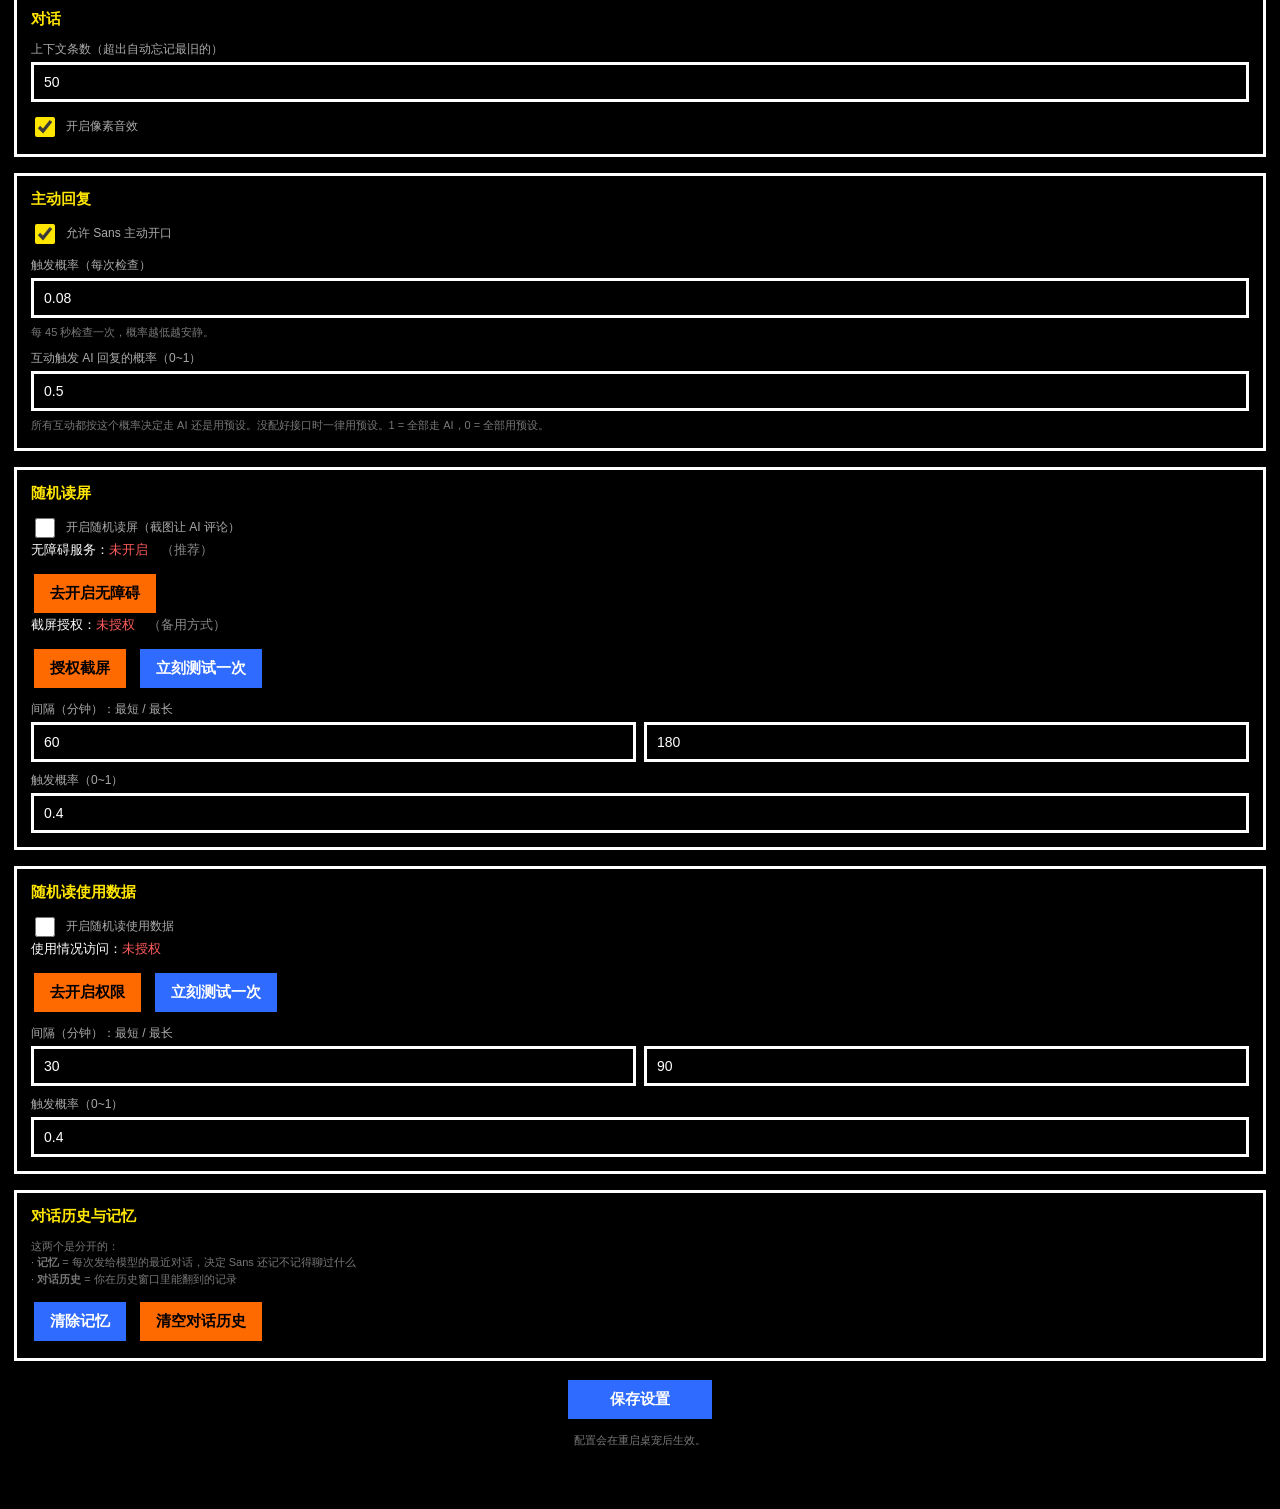
==== commit 759a49f4: "预设对话大扩充（新增羊妈/番茄酱规则，各条台词补厚，papyrus 规则提到第 3 位）；删掉测试视觉能力按钮与其输出框；无障碍文案去掉（开一次永久有效）；读屏默认间隔 60~180 分钟·概率 0." ====
--- a/app/src/main/assets/index.html
+++ b/app/src/main/assets/index.html
@@ -76,12 +76,6 @@
   </datalist>
   <select id="modelSelect" class="hidden" size="6" style="margin-top:10px"></select>
   <div class="hint">先填好 Base URL 和 API Key，再点「获取模型列表」，从下面选一个。</div>
-  <div class="row">
-    <button id="btnTestVision" class="brutal-btn blue">测试视觉能力</button>
-  </div>
-  <textarea id="visionResult" readonly style="min-height:110px;color:#aaa;margin-top:10px"></textarea>
-  <div class="hint">发一张纯红色小图问它是什么颜色，验证接口是否真的支持图片。</div>
-
 </section>
 
 <section>
@@ -154,7 +148,7 @@
 <section>
   <h2>随机读屏</h2>
   <div class="checkbox"><input id="screenRead" type="checkbox"><label for="screenRead" style="margin:0">开启随机读屏（截图让 AI 评论）</label></div>
-  <div class="status">无障碍服务：<span id="accStatus">检查中…</span>　<span style="color:#888">（推荐，开一次永久有效）</span></div>
+  <div class="status">无障碍服务：<span id="accStatus">检查中…</span>　<span style="color:#888">（推荐）</span></div>
   <div class="row"><button id="btnAcc" class="brutal-btn orange">去开启无障碍</button></div>
   <div class="status">截屏授权：<span id="captureStatus">检查中…</span>　<span style="color:#888">（备用方式）</span></div>
   <div class="hint" id="captureError" style="color:#ff5c5c;word-break:break-all"></div>
